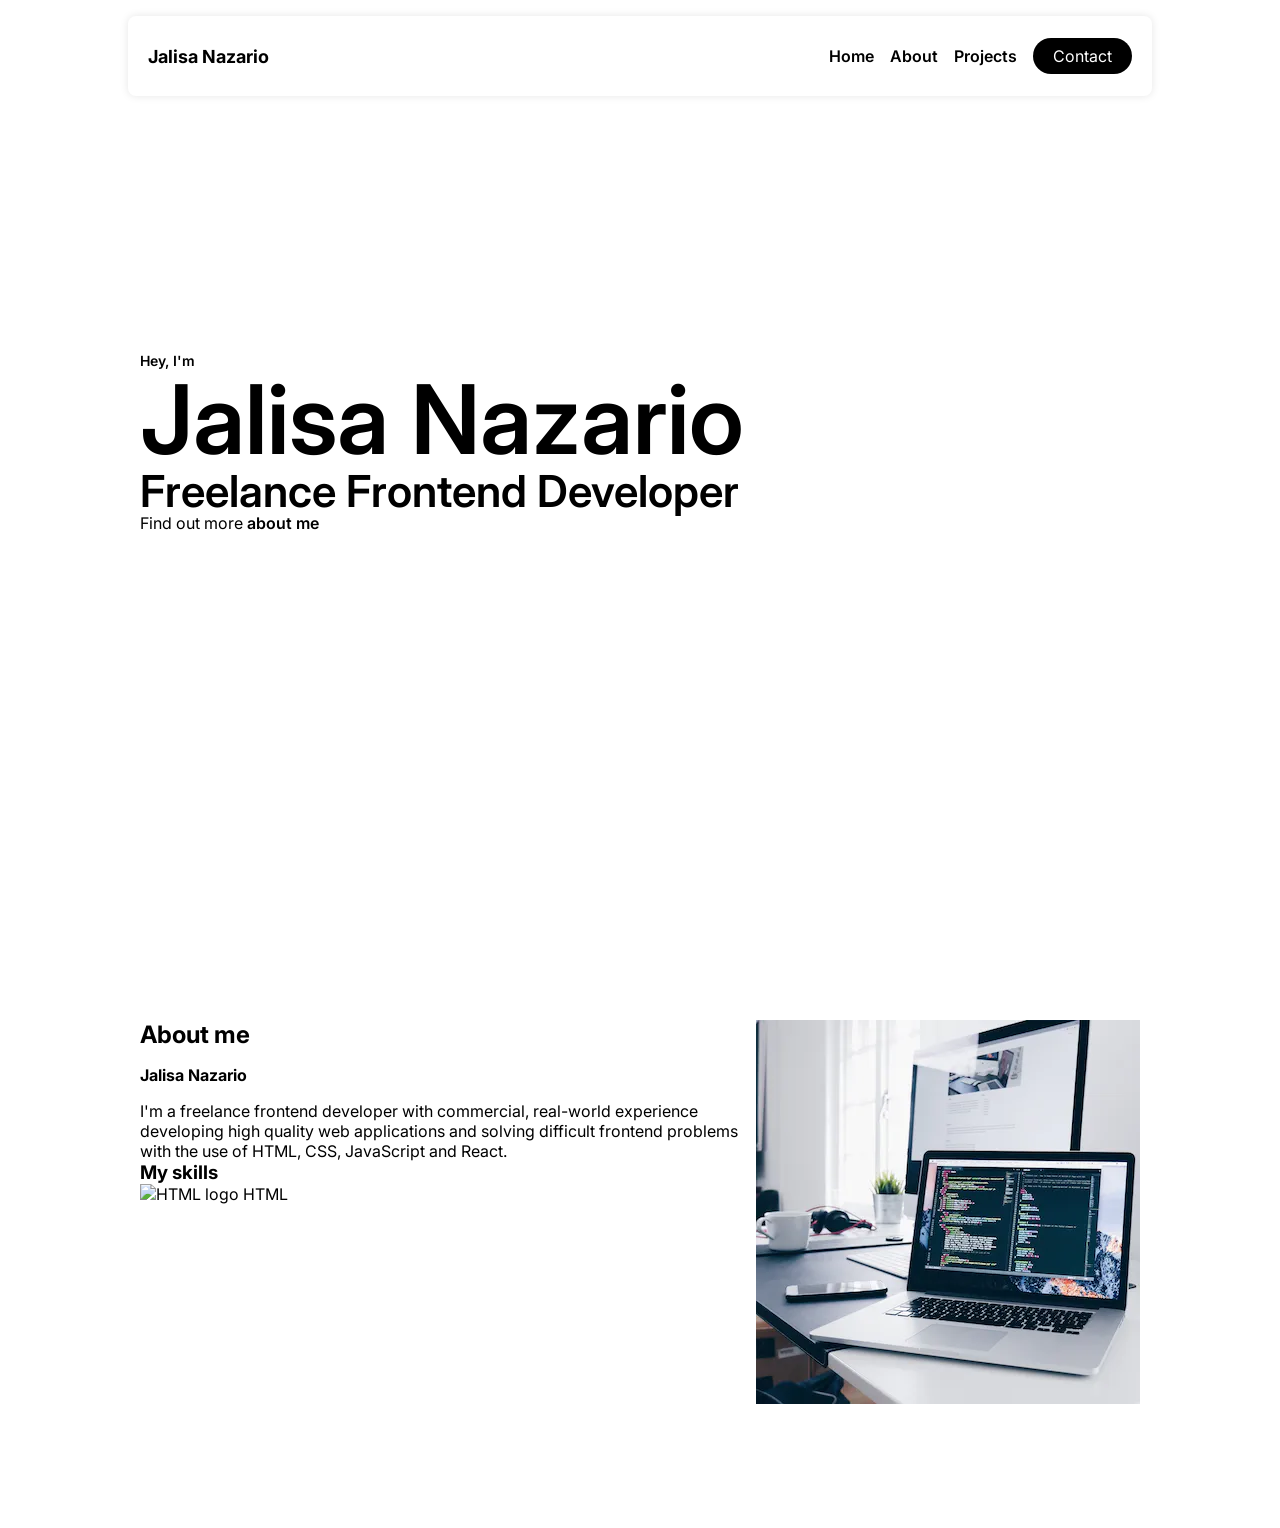
==== index.html @ 75cb05d1 "portfolioProject" ====
<!doctype html>
<html lang="en">
  <head>
    <meta charset="UTF-8" />
    <meta name="viewport" content="width=device-width, initial-scale=1.0" />
    <title>Document</title>
    <script src="app.js"></script>
    <link rel="stylesheet" href="style.css" />
    <script
      src="https://kit.fontawesome.com/13e8c55c7e.js"
      crossorigin="anonymous"
    ></script>
  </head>
  <body>
    <nav class="nav">
      <div class="nav__container">
        <span class="nav__logo">Jalisa Nazario</span>
        <div class="nav__links">
          <a href="#home" class="nav__link">Home</a>
          <a href="#about" class="nav__link">About</a>
          <a href="#projects" class="nav__link">Projects</a>
          <a href="#contact" class="nav__link">
            <button class="nav__link__btn">Contact</button>
          </a>
        </div>
      </div>
    </nav>
    <!-- VIDEO STOPPED AT 29:07 -->
    <header id="home">
      <div class="container">
        <div class="row header__row">
          <span class="header__span">Hey, I'm</span>
          <h1 class="header__title">Jalisa Nazario</h1>
          <h2 class="header__subtitle">Freelance Frontend Developer</h2>
          <span class="header__about"
            >Find out more <a href="#about" class="bold">about me</a></span
          >
          <div class="header__links">
            <a
              href="https://www.linkedin.com/in/jalisa-nazario-11ba43181/"
              class="header__link"
              target="_blank"
            >
              <i class="fa-brands fa-linkedin"></i>
            </a>
            <a
              href="https://github.com/Dev-Her"
              class="header__link"
              target="_blank"
            >
              <i class="fa-brands fa-github"></i>
            </a>
            <a
              href="https://www.instagram.com/"
              class="header__link"
              target="_blank"
            >
              <i class="fa-brands fa-instagram"></i>
            </a>
          </div>
          <a href="#about" class="header__scroll">
            <i class="fa-solid fa-angle-down"></i>
            <i class="fa-solid fa-angle-down"></i>
            <i class="fa-solid fa-angle-down"></i>
          </a>
        </div>
      </div>
    </header>

    <main>
      <section id="about">
        <div class="container">
          <div class="row about__row">
            <div class="about__content">
              <div class="about__text">
                <h3 class="about__text__title">About me</h3>
                <h4 class="about__text__subtitle">Jalisa Nazario</h4>
                <p class="about__text__para">
                  I'm a freelance frontend developer with commercial, real-world
                  experience developing high quality web applications and
                  solving difficult frontend problems with the use of HTML, CSS,
                  JavaScript and React.
                </p>
              </div>
              <div class="about__skills">
                <h3 class="about__title">My skills</h3>
                <div class="about__skill__wrapper">
                  <figure class="about__skill">
                    <img
                      src="https://cdn.iconscout.com/icon/free/png-256/html-5-1-1175208.png"
                      alt="HTML logo"
                      class="about__skill__image"
                    />
                    <span class="about__skill__name">HTML</span>
                  </figure>
                </div>
              </div>
            </div>
            <figure class="about__image__wrapper">
              <img src="assets/about-image.png" alt="" class="about__img" />
            </figure>
          </div>
        </div>
      </section>
    </main>
  </body>
</html>
---- style.css ----
@import url("https://fonts.googleapis.com/css2?family=Inter:ital,opsz,wght@0,14..32,100..900;1,14..32,100..900&display=swap");

* {
  margin: 0;
  padding: 0;
  box-sizing: border-box;
  font-family: Inter;
 
  /* Global */
}
:root {
    --primary: #000000;
    
}
a {
  text-decoration: none;
  color: var(--primary);
}

.bold {
  font-weight: 600;
}
.container {
  width: 100%;
  height: 100%;
  padding: 120px 0;
}

.row {
  width: 100%;
  height: 100%;
  max-width: 1024px;
  margin: 0 auto;
  padding: 0 12px;
}



/* Navbar */



.nav {
  position: fixed;
  top: 16px;
  height: 80px;
  z-index: 10;
  width: 100%;
}

.nav__container {
  display: flex;
  justify-content: space-between;
  align-items: center;
  width: 100%;
  height: 100%;
  max-width: 1024px;
  margin: 0 auto;
  color: var(--primary);
  padding: 0 20px;
  background-color: white;
  box-shadow: 0 0 8px rgba(0, 0, 0, 0.1);
  border-radius: 8px;
}

.nav__logo{
    font-size: 18px;
    font-weight: 700;
}

.nav__links{
    display: flex;
    gap: 16px;
    align-items: center;
}

.nav__link {
    color: var(--primary);
    font-weight: 600;
    font-size: 16px;
}


.nav__link__btn {
    background-color: var(--primary);
    color: white;
    border-radius: 9999px;
    padding: 8px 20px;
    font-size: 16px;
    border: none;
    cursor: pointer;
}


/* Home */




#home {
  height: 100vh;
  width: 100%;
  position: relative;
}

.header__row {
  display: flex;
  flex-direction: column;
  justify-content: center;
  color: var(--primary);
}

.header__span {
  font-size: 14px;
  font-weight: 600;
}

.header__title {
  font-size: 96px;
  font-weight: 600;
  line-height: 100px;
  color: var(--primary);
}

.header__subtitle {
  font-size: 44px;
  font-weight: 600;
  line-height: 44px;
}

.header__links {
  display: flex;
  gap: 16px;
  margin-top: 16px;
}

.header__scroll {
  display: flex;
  flex-direction: column;
  position: absolute;
  bottom: 32px;
  left: 50%;
  transform: translateX(50%);
  animation: headerScrollAnimate 1000ms infinite alternate-reverse;
}

@keyframes headerScrollAnimate {
  0% {
    bottom: 32px;
  }

  100% {
    bottom: 24px;
  }
}

/* About */

.about__row {
  display: flex;

}

.about__text {
  display: flex;
  flex-direction: column;
  gap: 16px;
}

.about__text__title {
  font-size: 24px;
  text-transform: u;
}
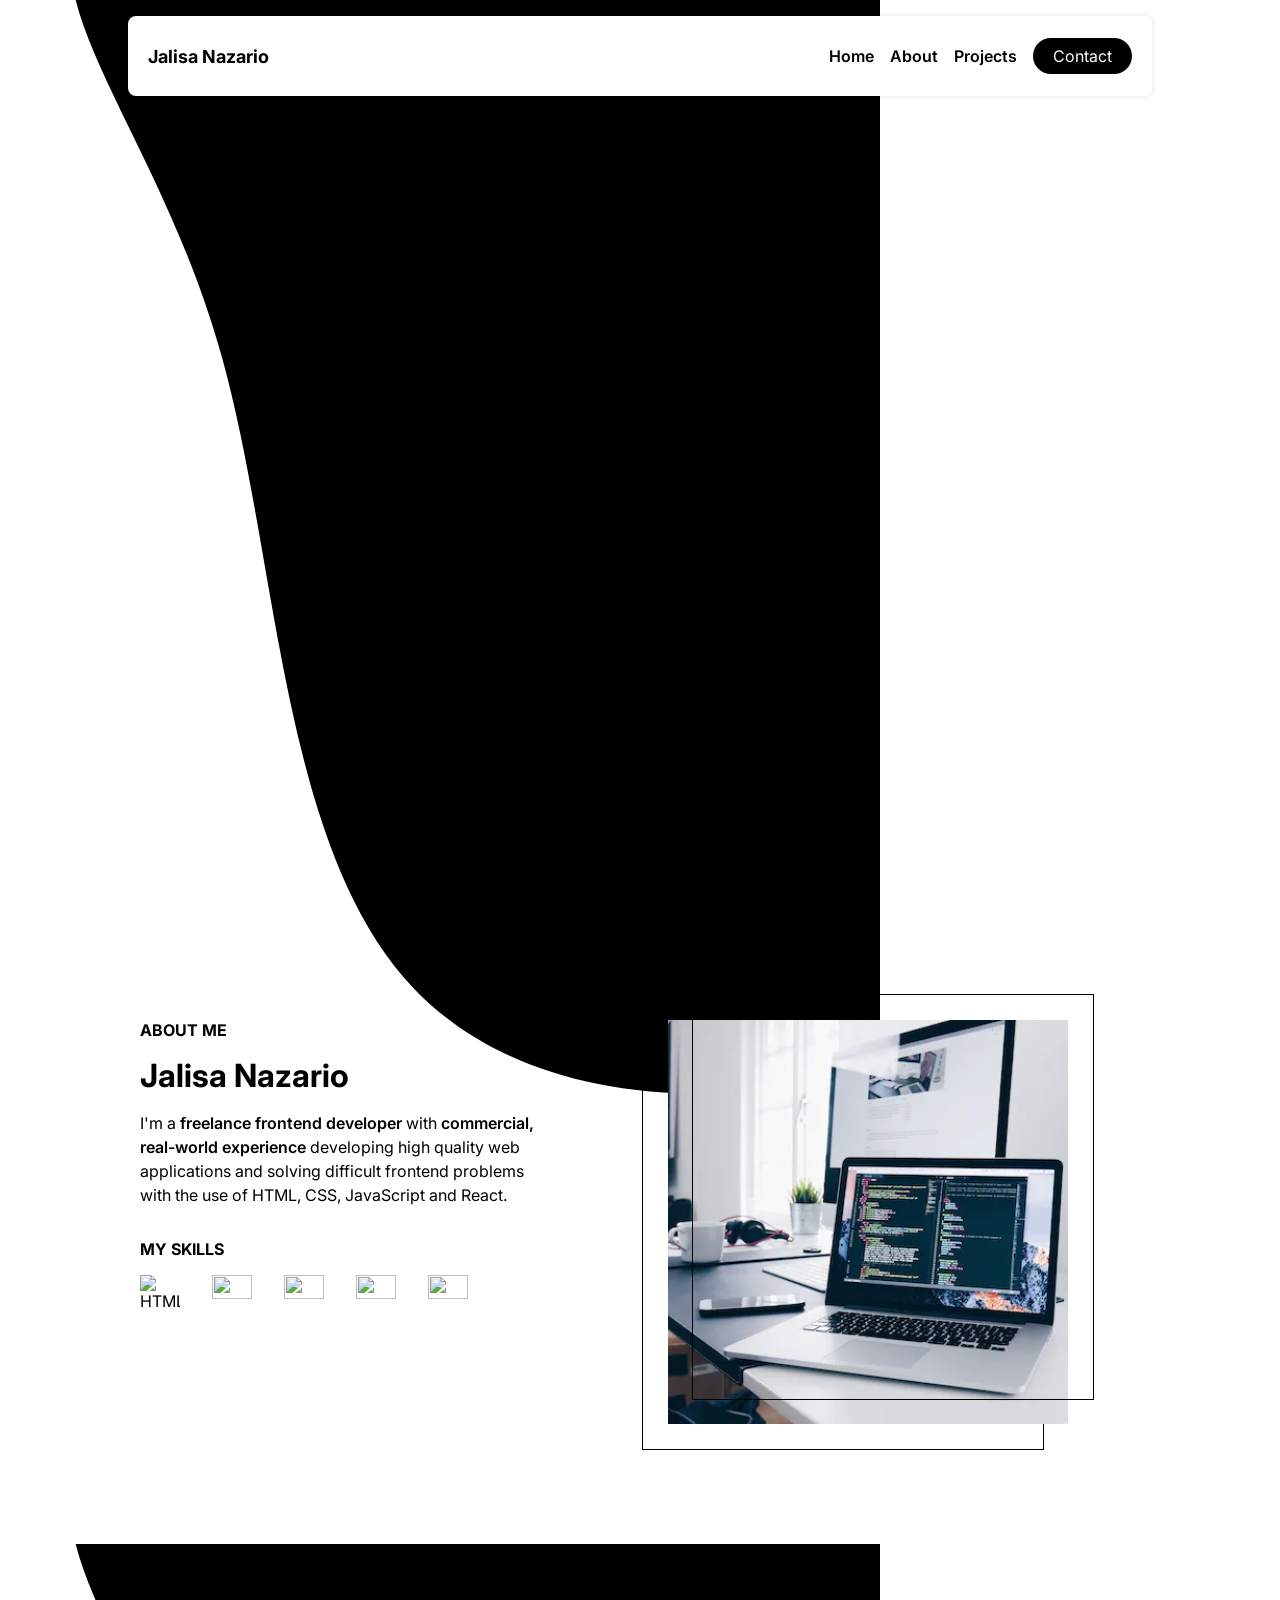
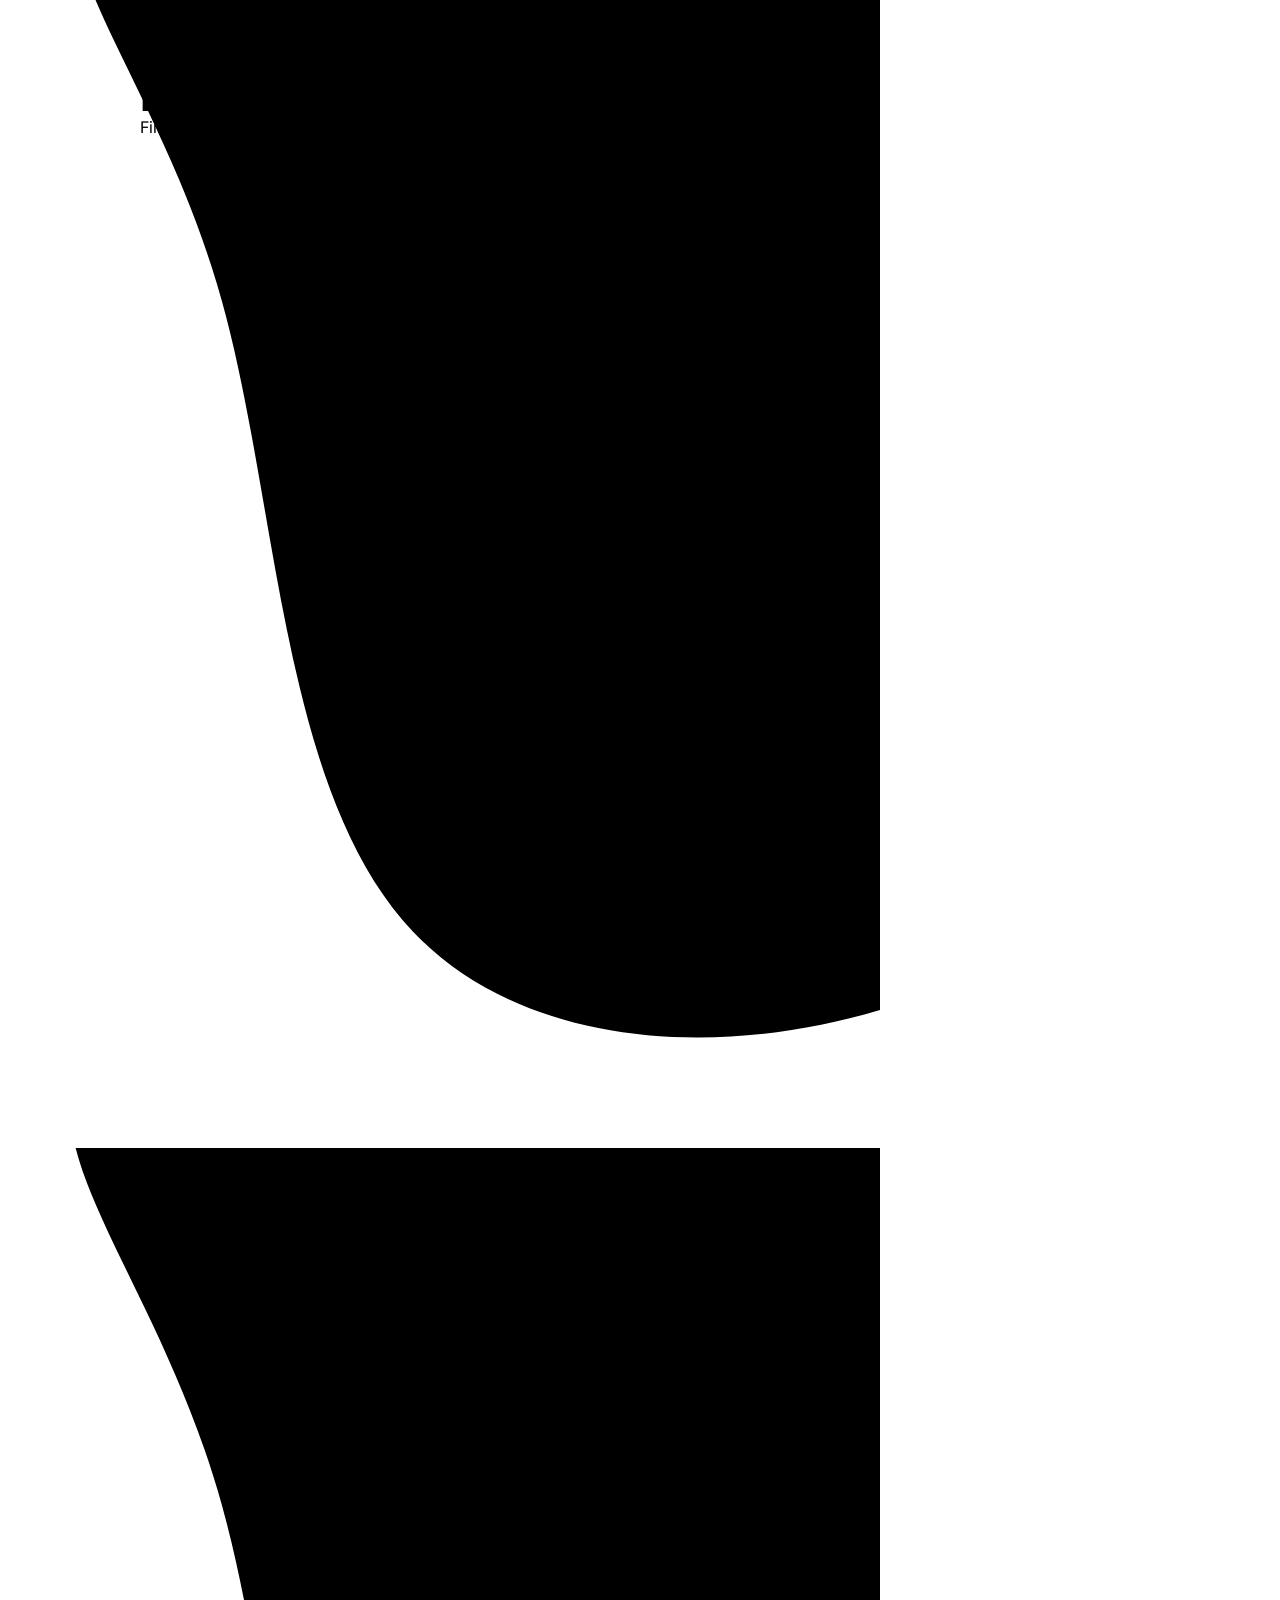
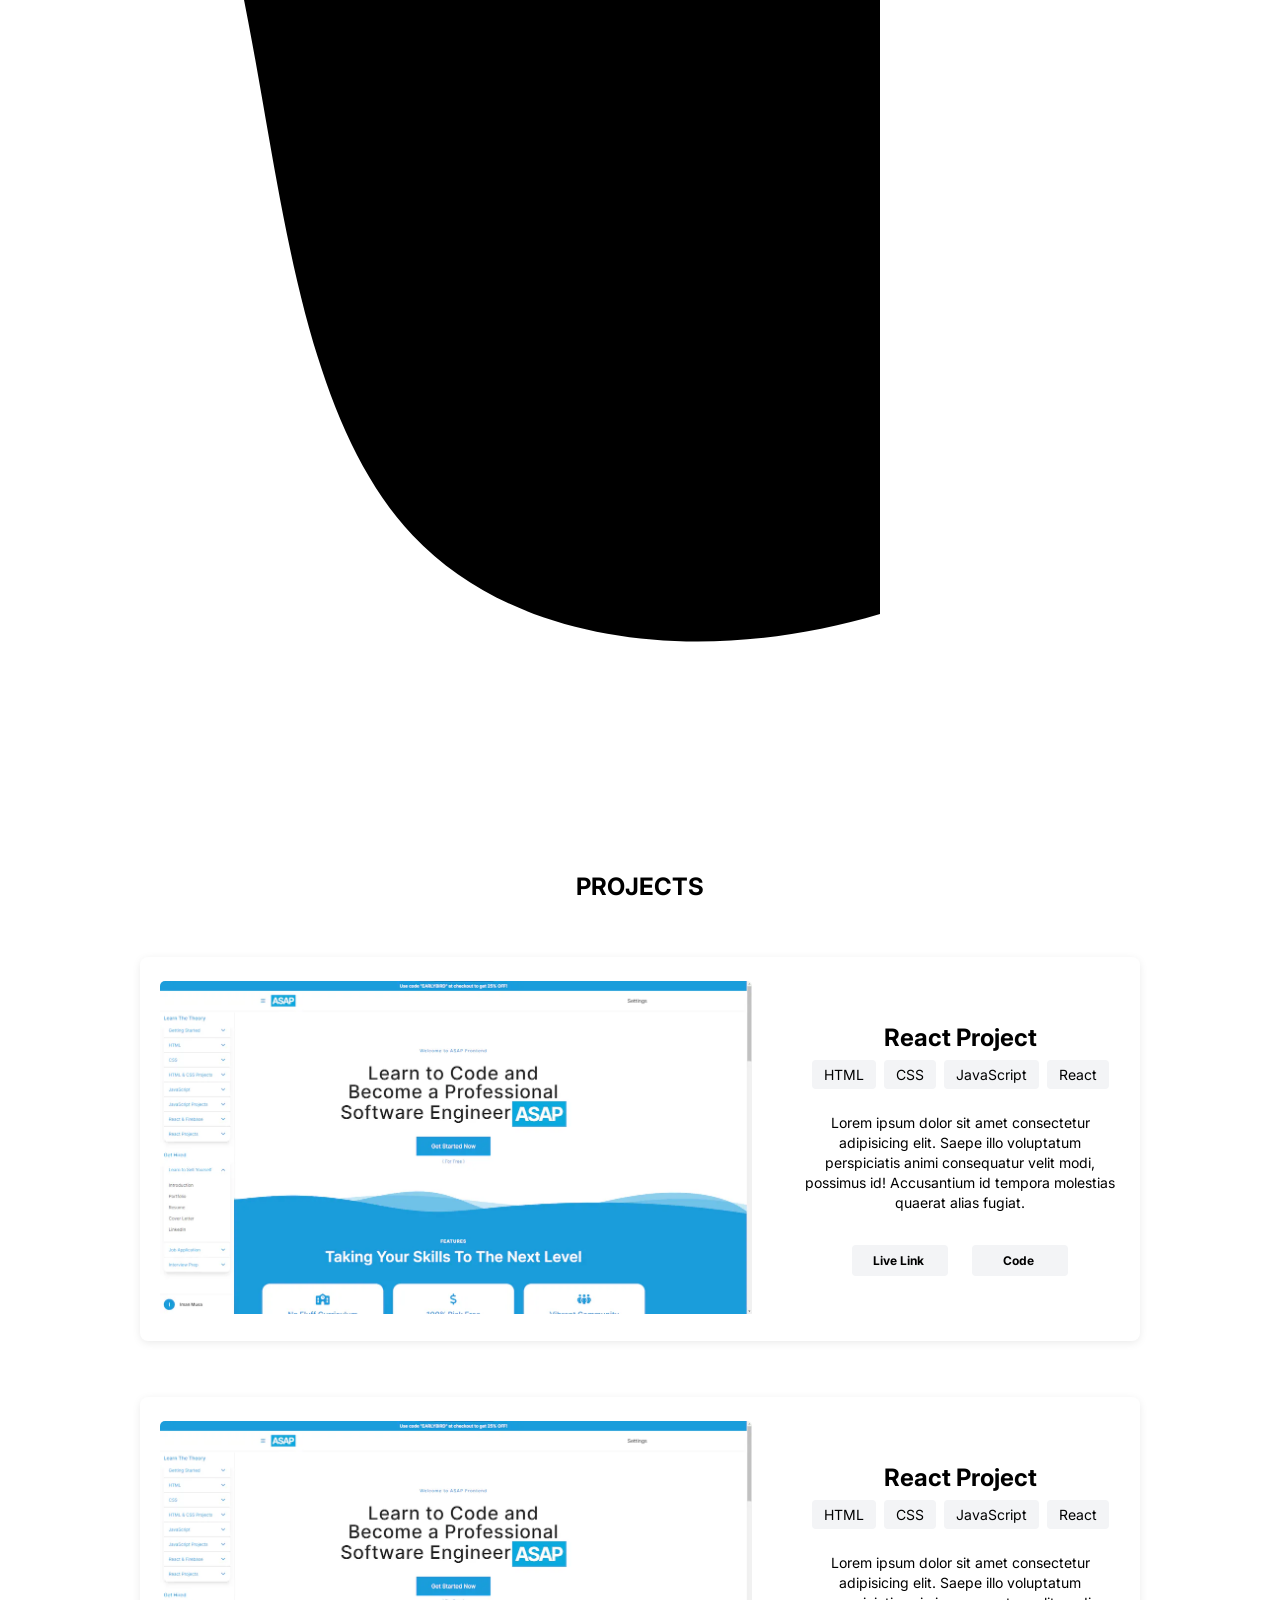
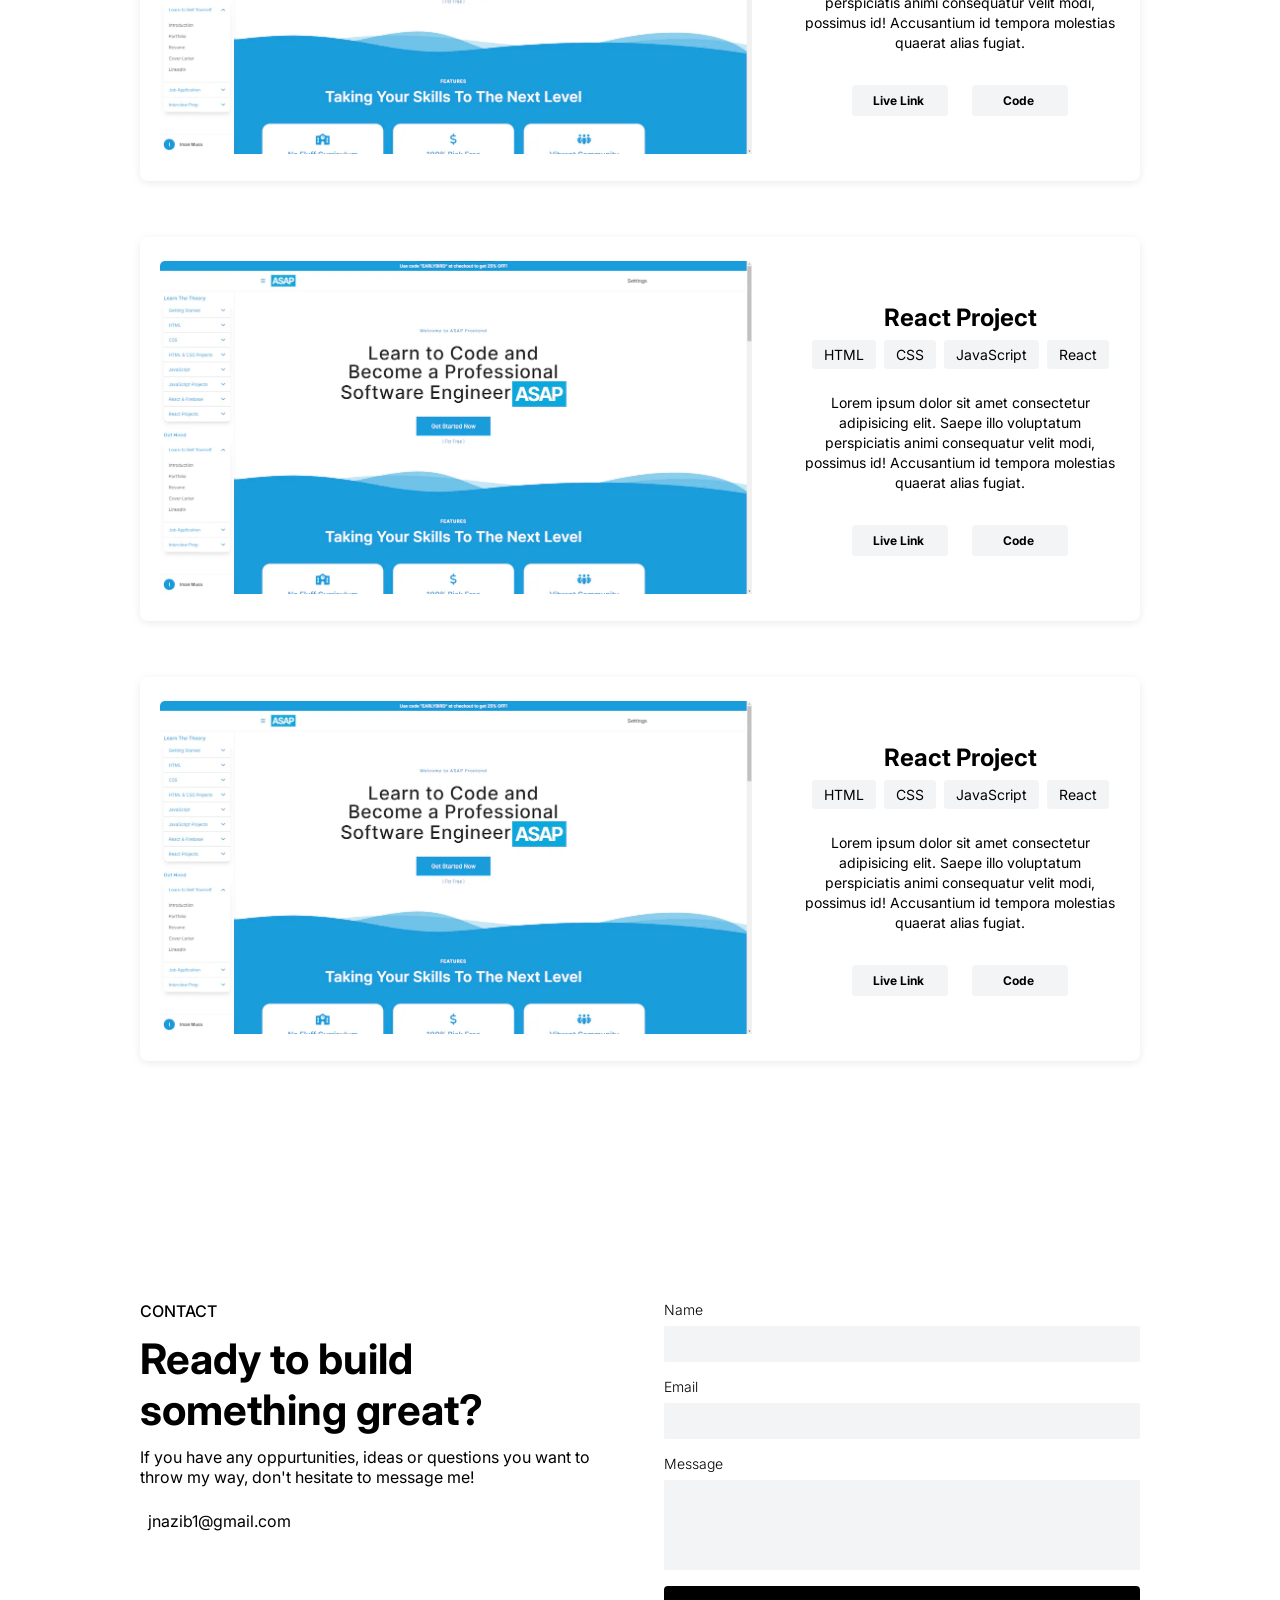
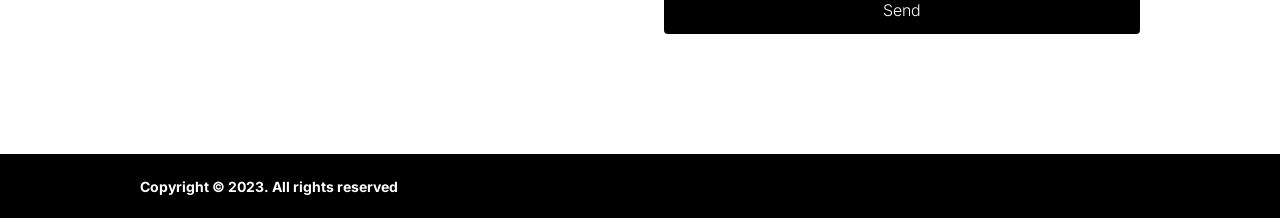
==== commit 717674d5: "portfolio" ====
--- a/index.html
+++ b/index.html
@@ -27,6 +27,22 @@
     </nav>
     <!-- VIDEO STOPPED AT 29:07 -->
     <header id="home">
+       <svg
+        id="visual"
+        viewBox="0 0 1200 1300"
+        width="880"
+        height="1200"
+        xmlns="http://www.w3.org/2000/svg"
+        version="1.1"
+        class="blob blob-header"
+      >
+        <g transform="translate(927.4519875387796 -111.9512848530959)">
+          <path
+            d="M648.8 -752.4C919.6 -545.9 1272.3 -416.2 1356.5 -200.5C1440.7 15.3 1256.4 317.2 1074.3 608.8C892.3 900.4 712.4 1181.7 443.3 1327C174.2 1472.2 -184.1 1481.3 -364.5 1290.3C-544.9 1099.4 -547.4 708.5 -624.9 430.5C-702.4 152.5 -854.9 -12.6 -829.6 -144.5C-804.2 -276.4 -601 -375.2 -433.1 -599.8C-265.2 -824.3 -132.6 -1174.7 28.2 -1208.3C189 -1241.9 378 -958.8 648.8 -752.4"
+            fill="#000000"
+          ></path>
+        </g>
+      </svg>
       <div class="container">
         <div class="row header__row">
           <span class="header__span">Hey, I'm</span>
@@ -73,11 +89,10 @@
           <div class="row about__row">
             <div class="about__content">
               <div class="about__text">
-                <h3 class="about__text__title">About me</h3>
+                <h3 class="about__title">About me</h3>
                 <h4 class="about__text__subtitle">Jalisa Nazario</h4>
-                <p class="about__text__para">
-                  I'm a freelance frontend developer with commercial, real-world
-                  experience developing high quality web applications and
+                <p class="about__para">
+                  I'm a <span class="bold">freelance frontend developer</span> with <span class="bold">commercial, real-world experience</span> developing high quality web applications and
                   solving difficult frontend problems with the use of HTML, CSS,
                   JavaScript and React.
                 </p>
@@ -93,15 +108,314 @@
                     />
                     <span class="about__skill__name">HTML</span>
                   </figure>
+                  <figure class="about__skill">
+                    <img
+                      src="https://cdn.iconscout.com/icon/free/png-256/css-131-722685.png"
+                      alt=""
+                      class="about__skill__image"
+                    />
+                    <span class="about__skill__name">CSS</span>
+                  </figure>
+                  <figure class="about__skill">
+                    <img
+                      src="https://cdn.iconscout.com/icon/free/png-256/javascript-1-225993.png"
+                      alt=""
+                      class="about__skill__image"
+                    />
+                    <span class="about__skill__name">JavaScript</span>
+                  </figure>
+                  <figure class="about__skill">
+                     <img
+                      src="https://cdn.iconscout.com/icon/free/png-256/react-3-1175109.png"
+                      alt=""
+                      class="about__skill__image"
+                    />
+                    <span class="about__skill__name">React</span>
+                  </figure>
+                  <figure class="about__skill">
+                   <img
+                      src="https://upload.wikimedia.org/wikipedia/commons/4/46/Touchicon-180.png"
+                      alt=""
+                      class="about__skill__image"
+                    />
+                    <span class="about__skill__name">mySQL</span>
+                  </figure>
                 </div>
               </div>
             </div>
             <figure class="about__image__wrapper">
-              <img src="assets/about-image.png" alt="" class="about__img" />
+              <img src="assets/about-image.png" alt="" class="about__image" />
             </figure>
           </div>
         </div>
       </section>
+      <section id="projects">
+         <svg
+        id="visual"
+        viewBox="0 0 1200 1300"
+        width="880"
+        height="1200"
+        xmlns="http://www.w3.org/2000/svg"
+        version="1.1"
+        class="blob blob-header"
+      >
+        <g transform="translate(927.4519875387796 -111.9512848530959)">
+          <path
+            d="M648.8 -752.4C919.6 -545.9 1272.3 -416.2 1356.5 -200.5C1440.7 15.3 1256.4 317.2 1074.3 608.8C892.3 900.4 712.4 1181.7 443.3 1327C174.2 1472.2 -184.1 1481.3 -364.5 1290.3C-544.9 1099.4 -547.4 708.5 -624.9 430.5C-702.4 152.5 -854.9 -12.6 -829.6 -144.5C-804.2 -276.4 -601 -375.2 -433.1 -599.8C-265.2 -824.3 -132.6 -1174.7 28.2 -1208.3C189 -1241.9 378 -958.8 648.8 -752.4"
+            fill="#000000"
+          ></path>
+        </g>
+      </svg> <svg
+        id="visual"
+        viewBox="0 0 1200 1300"
+        width="880"
+        height="1200"
+        xmlns="http://www.w3.org/2000/svg"
+        version="1.1"
+        class="blob blob-header"
+      >
+        <g transform="translate(927.4519875387796 -111.9512848530959)">
+          <path
+            d="M648.8 -752.4C919.6 -545.9 1272.3 -416.2 1356.5 -200.5C1440.7 15.3 1256.4 317.2 1074.3 608.8C892.3 900.4 712.4 1181.7 443.3 1327C174.2 1472.2 -184.1 1481.3 -364.5 1290.3C-544.9 1099.4 -547.4 708.5 -624.9 430.5C-702.4 152.5 -854.9 -12.6 -829.6 -144.5C-804.2 -276.4 -601 -375.2 -433.1 -599.8C-265.2 -824.3 -132.6 -1174.7 28.2 -1208.3C189 -1241.9 378 -958.8 648.8 -752.4"
+            fill="#000000"
+          ></path>
+        </g>
+      </svg>
+        <div class="container">
+          <div class="row project__row">
+            <h2 class="project__title">Projects</h2>
+            <div class="project">
+              <figure class="project__image__wrapper">
+                <img
+                 src="assets/project-image.png" 
+                 alt="" 
+                 class="project__image"
+                />
+                <div class="project__image__links">
+                  <a
+                    class="project__image__link"
+                    target="_blank"
+                    href="https://website.com"
+                  >
+                    <i class="fa-solid fa-up-right-from-square"></i>
+                  </a>
+                  <a
+                    class="project__image__link"
+                    target="_blank"
+                    href="https://github.com/yourrepo"
+                  >
+                    <i class="fa-brands fa-github"></i>
+                  </a>
+                </div>
+              </figure>
+              <div class="project__description">
+                <h3 class="projects__title">React Project</h3>
+                <div class="project__skills">
+                  <div class="project__skill">HTML</div>
+                  <div class="project__skill">CSS</div>
+                  <div class="project__skill">JavaScript</div>
+                  <div class="project__skill">React</div>
+                </div>
+                <p class="project__para">Lorem ipsum dolor sit amet consectetur adipisicing elit. Saepe illo voluptatum perspiciatis animi consequatur velit modi, possimus id! Accusantium id tempora molestias quaerat alias fugiat.</p>
+                <div class="project__links">
+                  <a href="" class="project__link">
+                    <span>Live Link</span>
+                    <i class="fa-solid fa-up-right-from-square"></i>
+                  </a>
+                  <a href="" class="project__link">
+                    <span>Code</span>
+                    <i class="fa-brands fa-github"></i>
+                  </a>
+                </div>
+              </div>
+            </div>
+            <div class="project">
+              <figure class="project__image__wrapper">
+                <img
+                 src="assets/project-image.png" 
+                 alt="" 
+                 class="project__image"
+                />
+                <div class="project__image__links">
+                  <a
+                    class="project__image__link"
+                    target="_blank"
+                    href="https://website.com"
+                  >
+                    <i class="fa-solid fa-up-right-from-square"></i>
+                  </a>
+                  <a
+                    class="project__image__link"
+                    target="_blank"
+                    href="https://github.com/yourrepo"
+                  >
+                    <i class="fa-brands fa-github"></i>
+                  </a>
+                </div>
+              </figure>
+              <div class="project__description">
+                <h3 class="projects__title">React Project</h3>
+                <div class="project__skills">
+                  <div class="project__skill">HTML</div>
+                  <div class="project__skill">CSS</div>
+                  <div class="project__skill">JavaScript</div>
+                  <div class="project__skill">React</div>
+                </div>
+                <p class="project__para">Lorem ipsum dolor sit amet consectetur adipisicing elit. Saepe illo voluptatum perspiciatis animi consequatur velit modi, possimus id! Accusantium id tempora molestias quaerat alias fugiat.</p>
+                <div class="project__links">
+                  <a href="" class="project__link">
+                    <span>Live Link</span>
+                    <i class="fa-solid fa-up-right-from-square"></i>
+                  </a>
+                  <a href="" class="project__link">
+                    <span>Code</span>
+                    <i class="fa-brands fa-github"></i>
+                  </a>
+                </div>
+              </div>
+            </div>
+            <div class="project">
+              <figure class="project__image__wrapper">
+                <img
+                 src="assets/project-image.png" 
+                 alt="" 
+                 class="project__image"
+                />
+                <div class="project__image__links">
+                  <a
+                    class="project__image__link"
+                    target="_blank"
+                    href="https://website.com"
+                  >
+                    <i class="fa-solid fa-up-right-from-square"></i>
+                  </a>
+                  <a
+                    class="project__image__link"
+                    target="_blank"
+                    href="https://github.com/yourrepo"
+                  >
+                    <i class="fa-brands fa-github"></i>
+                  </a>
+                </div>
+              </figure>
+              <div class="project__description">
+                <h3 class="projects__title">React Project</h3>
+                <div class="project__skills">
+                  <div class="project__skill">HTML</div>
+                  <div class="project__skill">CSS</div>
+                  <div class="project__skill">JavaScript</div>
+                  <div class="project__skill">React</div>
+                </div>
+                <p class="project__para">Lorem ipsum dolor sit amet consectetur adipisicing elit. Saepe illo voluptatum perspiciatis animi consequatur velit modi, possimus id! Accusantium id tempora molestias quaerat alias fugiat.</p>
+                <div class="project__links">
+                  <a href="" class="project__link">
+                    <span>Live Link</span>
+                    <i class="fa-solid fa-up-right-from-square"></i>
+                  </a>
+                  <a href="" class="project__link">
+                    <span>Code</span>
+                    <i class="fa-brands fa-github"></i>
+                  </a>
+                </div>
+              </div>
+            </div>
+            <div class="project">
+              <figure class="project__image__wrapper">
+                <img
+                 src="assets/project-image.png" 
+                 alt="" 
+                 class="project__image"
+                />
+                <div class="project__image__links">
+                  <a
+                    class="project__image__link"
+                    target="_blank"
+                    href="https://website.com"
+                  >
+                    <i class="fa-solid fa-up-right-from-square"></i>
+                  </a>
+                  <a
+                    class="project__image__link"
+                    target="_blank"
+                    href="https://github.com/yourrepo"
+                  >
+                    <i class="fa-brands fa-github"></i>
+                  </a>
+                </div>
+              </figure>
+              <div class="project__description">
+                <h3 class="projects__title">React Project</h3>
+                <div class="project__skills">
+                  <div class="project__skill">HTML</div>
+                  <div class="project__skill">CSS</div>
+                  <div class="project__skill">JavaScript</div>
+                  <div class="project__skill">React</div>
+                </div>
+                <p class="project__para">Lorem ipsum dolor sit amet consectetur adipisicing elit. Saepe illo voluptatum perspiciatis animi consequatur velit modi, possimus id! Accusantium id tempora molestias quaerat alias fugiat.</p>
+                <div class="project__links">
+                  <a href="" class="project__link">
+                    <span>Live Link</span>
+                    <i class="fa-solid fa-up-right-from-square"></i>
+                  </a>
+                  <a href="" class="project__link">
+                    <span>Code</span>
+                    <i class="fa-brands fa-github"></i>
+                  </a>
+                </div>
+              </div>
+            </div>
+          </div>
+        </div>
+      </section>
+      <section id="contact">
+        <div class="container">
+          <div class="row contact__row">
+            <div class="contact__description">
+              <h2 class="contact__title">Contact</h2>
+              <h3 class="contact__subtitle">Ready to build something great?</h3>
+              <p class="contact__para">If you have any oppurtunities, ideas or questions you want to throw my way, don't hesitate to message me!</p>
+              <a href="mailto:jnazib1@gmail.com" class="contact__link">
+                <i class="fa-solid fa-envelope"></i>
+                <span>jnazib1@gmail.com</span>
+              </a>
+            </div>
+            
+            <form action="" class="contact__form">
+              <div class="form__item">
+                <label for="" class="form__item__label">Name</label>
+                <input type="text" required class="form__item__input">
+              </div>
+              <div class="form__item">
+                <label for="" class="form__item__label">Email</label>
+                <input type="email" required class="form__item__input">
+              </div>
+              <div class="form__item">
+                <label for="" class="form__item__label">Message</label>
+                <textarea required class="form__item__textarea"></textarea>
+              </div>
+              <button class="contact__form__submit">Send</button>
+            </form>
+          </div>
+        </div>
+      </section>
     </main>
+    <footer>
+  
+        <div class="row footer__row">
+          <span class="footer__span">Copyright &copy; 2023. All rights reserved</span>
+          <div class="footer__links">
+            <a href="" class="footer__link">
+              <i class="fa-brands fa-linkedin"></i>
+            </a>
+            <a href="" class="footer__link">
+              <i class="fa-brands fa-github"></i>
+            </a>
+            <a href="" class="footer__link">
+              <i class="fa-solid fa-file-pdf"></i>
+            </a>
+          </div>
+        </div>
+      
+    </footer>
   </body>
 </html>
--- a/style.css
+++ b/style.css
@@ -5,12 +5,15 @@
   padding: 0;
   box-sizing: border-box;
   font-family: Inter;
- 
-  /* Global */
+}
+
+/* Global */
+
+html {
+  scroll-behavior: smooth;
 }
 :root {
-    --primary: #000000;
-    
+  --primary: #000000;
 }
 a {
   text-decoration: none;
@@ -34,11 +37,11 @@
   padding: 0 12px;
 }
 
-
+button {
+  cursor: pointer;
+}
 
 /* Navbar */
-
-
 
 .nav {
   position: fixed;
@@ -63,39 +66,34 @@
   border-radius: 8px;
 }
 
-.nav__logo{
-    font-size: 18px;
-    font-weight: 700;
-}
-
-.nav__links{
-    display: flex;
-    gap: 16px;
-    align-items: center;
+.nav__logo {
+  font-size: 18px;
+  font-weight: 700;
+}
+
+.nav__links {
+  display: flex;
+  gap: 16px;
+  align-items: center;
 }
 
 .nav__link {
-    color: var(--primary);
-    font-weight: 600;
-    font-size: 16px;
-}
-
+  color: var(--primary);
+  font-weight: 600;
+  font-size: 16px;
+}
 
 .nav__link__btn {
-    background-color: var(--primary);
-    color: white;
-    border-radius: 9999px;
-    padding: 8px 20px;
-    font-size: 16px;
-    border: none;
-    cursor: pointer;
-}
-
+  background-color: var(--primary);
+  color: white;
+  border-radius: 9999px;
+  padding: 8px 20px;
+  font-size: 16px;
+  border: none;
+  cursor: pointer;
+}
 
 /* Home */
-
-
-
 
 #home {
   height: 100vh;
@@ -140,7 +138,7 @@
   position: absolute;
   bottom: 32px;
   left: 50%;
-  transform: translateX(50%);
+  transform: translateX(-50%);
   animation: headerScrollAnimate 1000ms infinite alternate-reverse;
 }
 
@@ -158,7 +156,13 @@
 
 .about__row {
   display: flex;
-
+  gap: 128px;
+}
+
+.about__content {
+  display: flex;
+  flex-direction: column;
+  gap: 32px;
 }
 
 .about__text {
@@ -167,7 +171,326 @@
   gap: 16px;
 }
 
-.about__text__title {
+.about__title {
+  font-size: 16px;
+  text-transform: uppercase;
+}
+
+.about__text__subtitle {
+  font-size: 32px;
+}
+
+.about__para {
+  line-height: 24px;
+  max-width: 400px;
+}
+
+.about__skills {
+  display: flex;
+  flex-direction: column;
+  gap: 16px;
+}
+
+.about__skill__wrapper {
+  display: flex;
+  flex-wrap: wrap;
+  gap: 32px;
+}
+
+.about__skill {
+  width: 40px;
+  height: 40px;
+  display: flex;
+  flex-direction: column;
+  align-items: center;
+  gap: 8px;
+}
+
+.about__skill__image {
+  width: 100%;
+  height: 100%;
+  transition: 200ms ease;
+}
+
+.about__skill__name {
+  font-size: 12px;
+  opacity: 0;
+  transition: 300ms ease;
+}
+.about__skill:hover .about__skill__name {
+  opacity: 1;
+}
+
+.about__skill:hover .about__skill__image {
+  scale: 0.9;
+}
+
+.about__image__wrapper {
+  width: 400px;
+  max-width: 100%;
+  height: auto;
+  position: relative;
+}
+
+.about__image__wrapper::before {
+  content: "";
+  position: absolute;
+  width: 100%;
+  height: 100%;
+  border: 1px solid var(--primary);
+  top: 24px;
+  right: 24px;
+  z-index: 1;
+}
+.about__image__wrapper::after {
+  content: "";
+  position: absolute;
+  width: 100%;
+  height: 100%;
+  border: 1px solid var(--primary);
+  bottom: 24px;
+  left: 24px;
+  z-index: 3;
+}
+
+.about__image {
+  width: 100%;
+  height: 100%;
+  position: relative;
+  z-index: 2;
+}
+
+/* Projects */
+
+.project__row {
+  display: flex;
+  flex-direction: column;
+  gap: 56px;
+}
+.project__title {
+  text-align: center;
+  font-weight: 700;
+  text-transform: uppercase;
+}
+
+.project {
+  display: flex;
+  justify-content: space-evenly;
+  align-items: center;
+  box-shadow: rgba(0, 0, 0, 0.1) 0px 2px 10px -1px;
+  border-radius: 8px;
+  padding: 12px 20px;
+  gap: 48px;
+  height: 384px;
+  background-color: white;
+}
+
+.project__image__wrapper {
+  max-width: 100%;
+  overflow: hidden;
+  position: relative;
+  border-radius: 5px;
+}
+
+.project__image__wrapper:hover .project__image__links {
+  opacity: 100;
+}
+
+.project__image__wrapper:hover .project__image {
+  filter: opacity(70%) blur(2px) brightness(60%);
+  background-color: rgb(32, 158, 36);
+  scale: 1.05;
+}
+.project__image__links {
+  position: absolute;
+  top: 50%;
+  left: 50%;
+  transform: translate(-50%, -50%);
+  display: flex;
+  gap: 16px;
+  opacity: 0;
+  transition: 200ms ease;
+}
+
+.project__image__link {
+  color: #f3f4f6;
+}
+
+.project__image {
+  width: 100%;
+  transition: 400ms ease;
+}
+
+.project__description {
+  max-width: 320px;
+  display: flex;
+  flex-direction: column;
+
+  justify-content: center;
+  align-items: center;
+  text-align: center;
+}
+
+.projects__title {
   font-size: 24px;
-  text-transform: u;
+}
+
+.project__skills {
+  display: flex;
+  justify-content: center;
+  flex-wrap: wrap;
+  gap: 8px;
+  margin-top: 8px;
+}
+
+.project__skill {
+  background-color: #f3f4f6;
+  padding: 6px 12px;
+  border-radius: 4px;
+  font-size: 14px;
+}
+
+.project__para {
+  margin-top: 24px;
+  line-height: 20px;
+  font-size: 14px;
+}
+
+.project__links {
+  display: flex;
+  gap: 24px;
+  margin-top: 32px;
+}
+
+.project__link {
+  background-color: #f3f4f6;
+  font-size: 12px;
+  font-weight: 700;
+  width: 96px;
+  padding: 8px;
+  border-radius: 4px;
+  display: flex;
+  justify-content: center;
+  align-items: center;
+  gap: 4px;
+}
+
+/* Contact */
+
+.contact__row {
+  display: flex;
+  gap: 48px;
+}
+
+.contact__description {
+  display: flex;
+  flex-direction: column;
+  gap: 12px;
+  width: 50%;
+}
+
+.contact__title {
+  font-size: 16px;
+  font-weight: 500;
+  text-transform: uppercase;
+}
+
+.contact__subtitle {
+  font-size: 42px;
+}
+
+.contact__link {
+  display: flex;
+  align-items: center;
+  gap: 8px;
+  margin-top: 12px;
+  width: fit-content;
+}
+
+.contact__form {
+  display: flex;
+  flex-direction: column;
+  gap: 16px;
+  width: 50%;
+}
+
+.form__item {
+  display: flex;
+  flex-direction: column;
+  gap: 8px;
+}
+
+.form__item__label {
+  font-size: 14px;
+  font-weight: 300;
+}
+
+.form__item__input {
+  background-color: #f3f4f6;
+  height: 36px;
+  border: none;
+  padding: 0 8px;
+  outline: none;
+  border-radius: 2px;
+}
+
+.form__item__textarea {
+  background-color: #f3f4f6;
+  border: none;
+  height: 90px;
+  resize: none;
+  border: none;
+  outline: none;
+  padding: 8px;
+}
+.contact__form__submit {
+  background-color: var(--primary);
+  border: none;
+  width: 100%;
+  height: 48px;
+  color: white;
+  border: 1px solid transparent;
+  font-size: 16px;
+  font-weight: 300;
+  transition: 200ms ease;
+  border-radius: 4px;
+}
+
+.contact__form__submit:hover {
+  border-color: var(--primary);
+  background-color: transparent;
+  color: var(--primary);
+}
+
+/* Footer */
+
+footer {
+  background-color: var(--primary);
+  color: white;
+  height: 64px;
+}
+.footer__row {
+  display: flex;
+  justify-content: space-between;
+  align-items: center;
+  height: 100%;
+}
+
+.footer__span {
+  font-size: 14px;
+  font-weight: 700;
+}
+
+.footer__links {
+  display: flex;
+  gap: 16px;
+}
+
+
+.footer__link {
+  color: white;
+}
+
+.footer__link:hover {
+  scale: 1.25;
 }
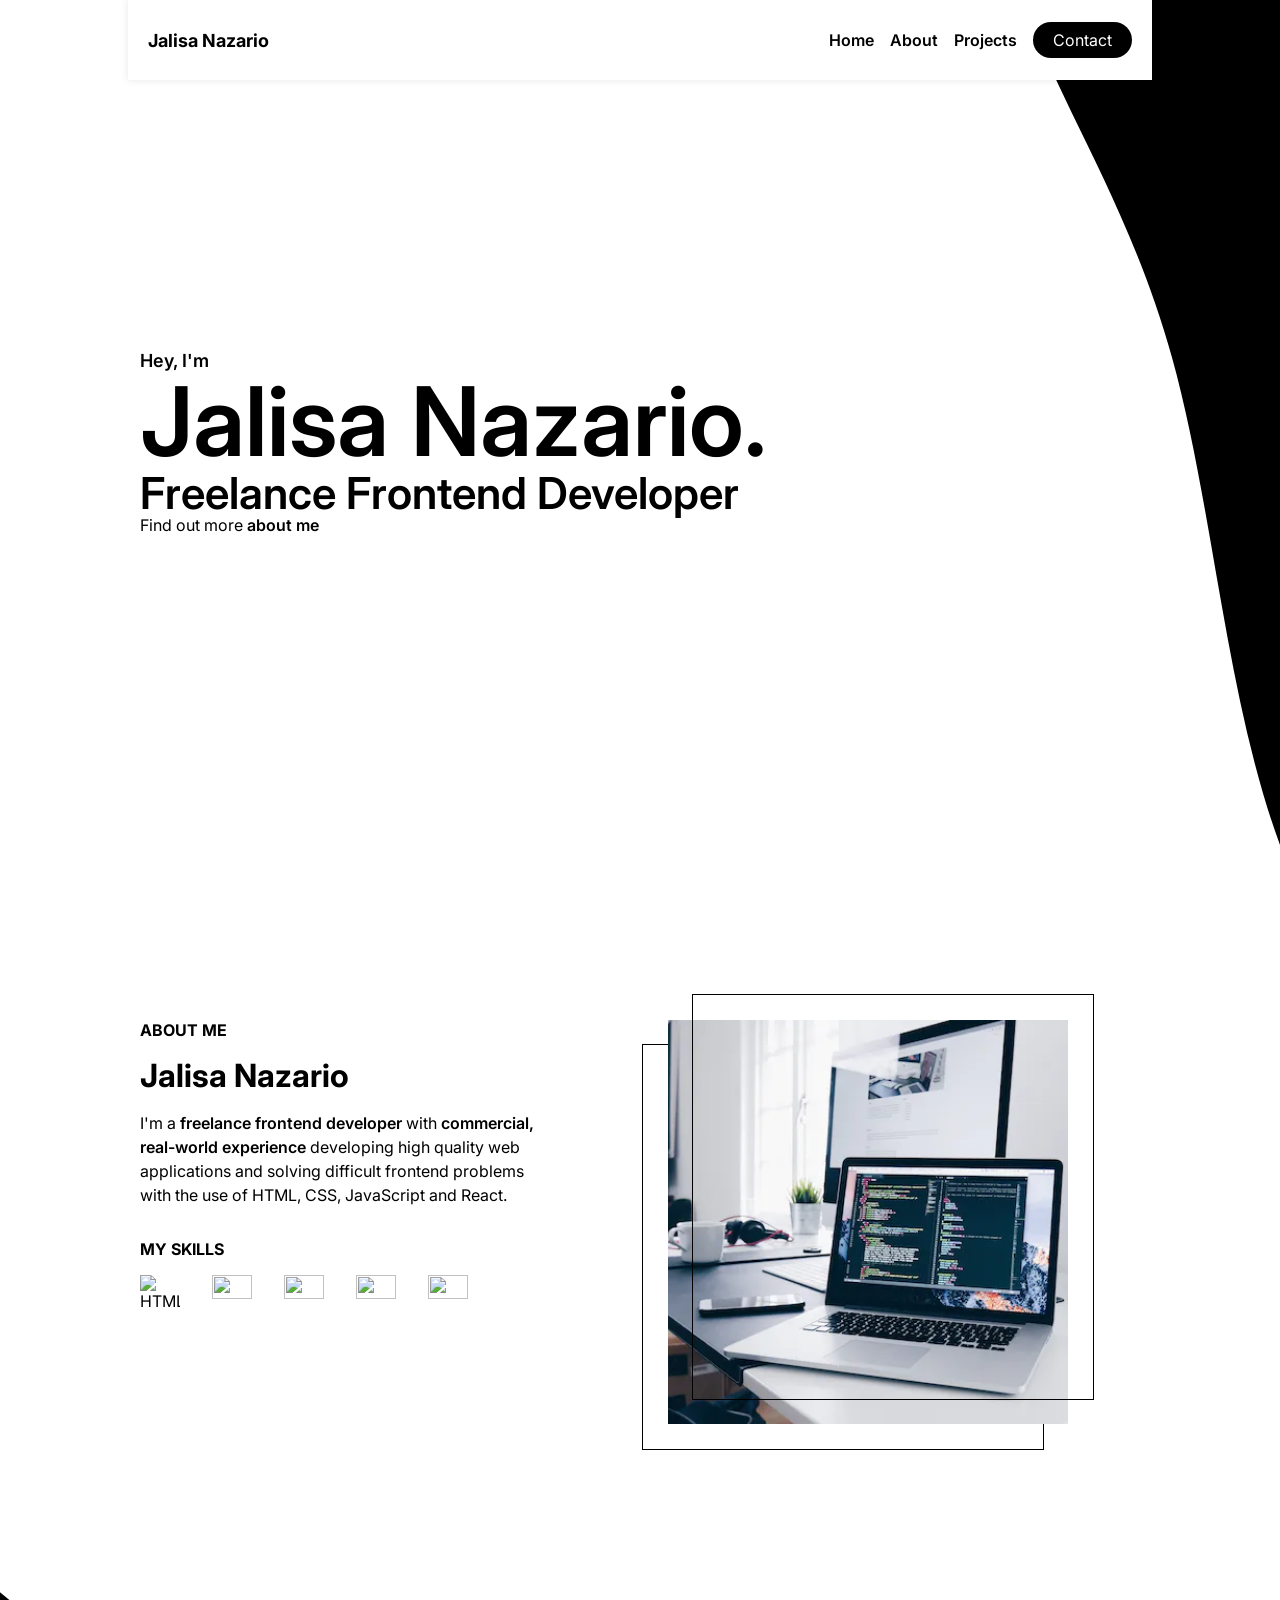
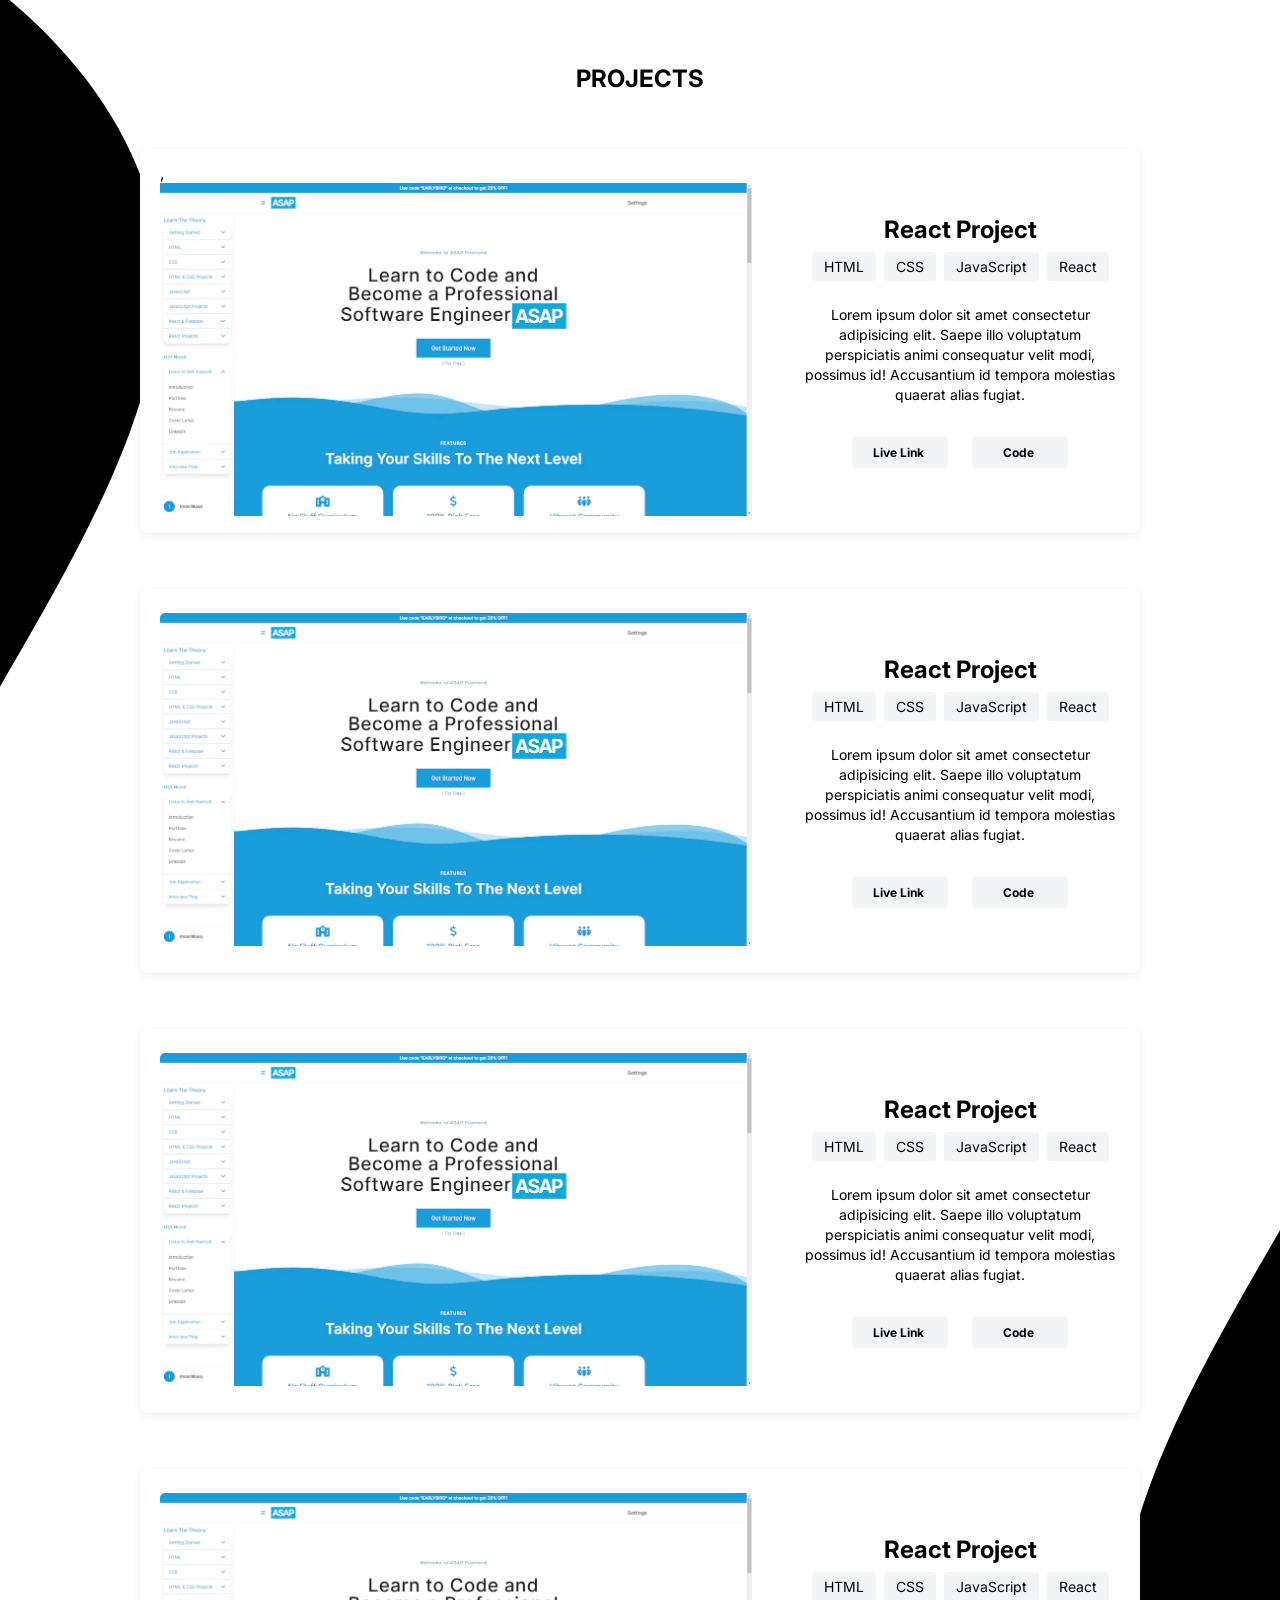
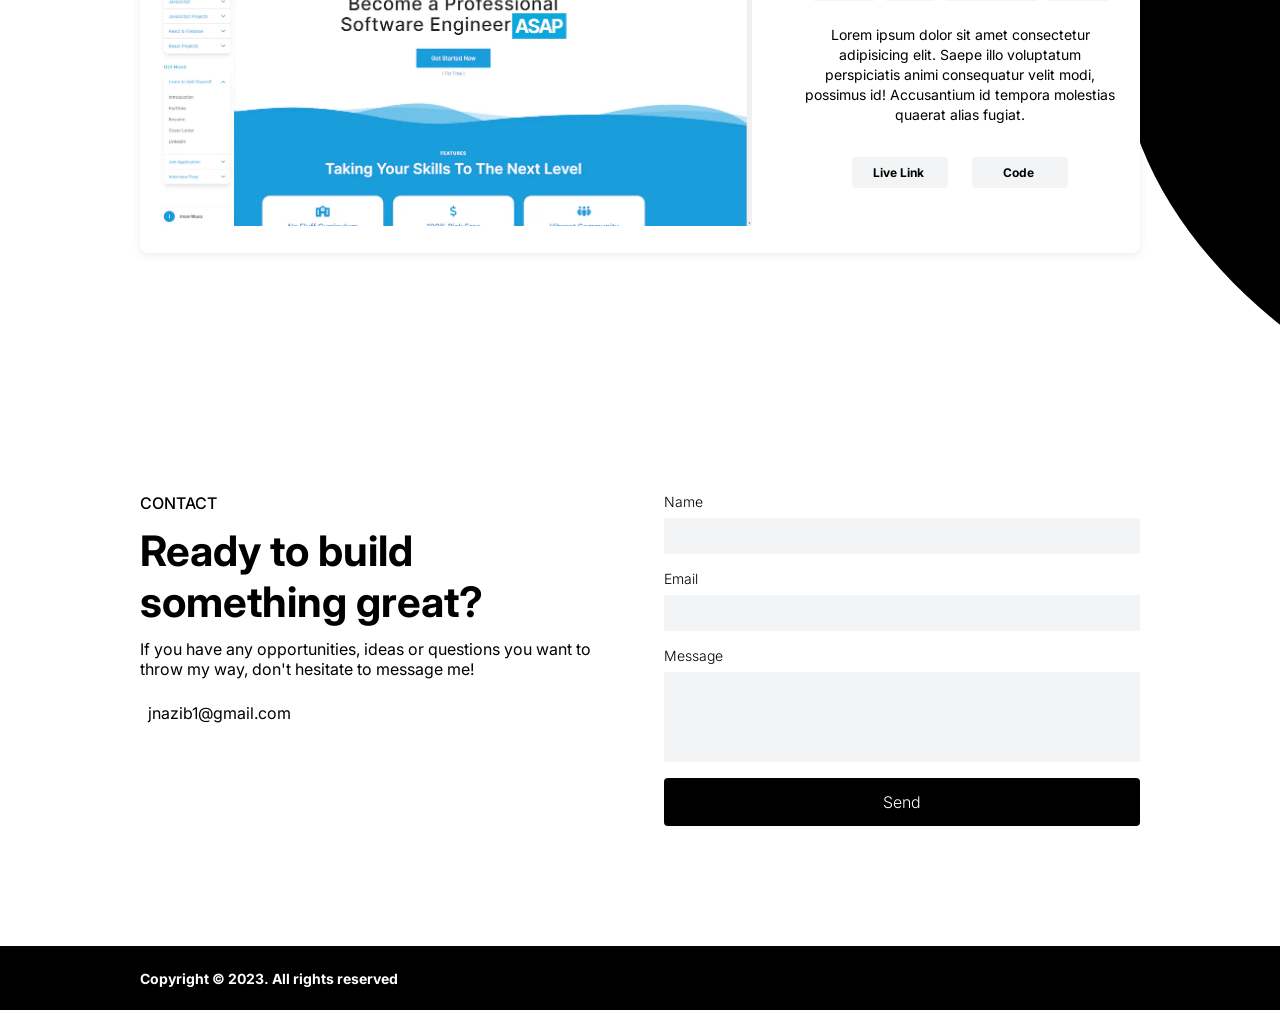
==== commit 55e921f2: "Portfolio finished" ====
--- a/index.html
+++ b/index.html
@@ -4,14 +4,32 @@
     <meta charset="UTF-8" />
     <meta name="viewport" content="width=device-width, initial-scale=1.0" />
     <title>Document</title>
-    <script src="app.js"></script>
+    <script src="index.js"></script>
     <link rel="stylesheet" href="style.css" />
     <script
       src="https://kit.fontawesome.com/13e8c55c7e.js"
       crossorigin="anonymous"
     ></script>
+    <script type="text/javascript"
+        src="https://cdn.jsdelivr.net/npm/@emailjs/browser@4/dist/email.min.js">
+</script>
+<script type="text/javascript">
+   (function(){
+      emailjs.init({
+        publicKey: "At-X1BsIB31_zpMRC",
+      });
+   })();
+</script>
   </head>
   <body>
+
+    <div class="success">
+      <i class="fa-regular fa-circle-check success__icon"></i>
+      <div class="toast__text">
+        <span class="success__span">Message sent!</span>
+        <p class="success__para">Your message has been received. I'll get back to you soon!</p>
+      </div>
+    </div>
     <nav class="nav">
       <div class="nav__container">
         <span class="nav__logo">Jalisa Nazario</span>
@@ -23,9 +41,30 @@
             <button class="nav__link__btn">Contact</button>
           </a>
         </div>
+
+        <button class="nav__menu" onclick="openMenu()">
+          <i class="fa-solid fa-bars"></i>
+        </button>
       </div>
     </nav>
-    <!-- VIDEO STOPPED AT 29:07 -->
+
+    <div class="menu__wrapper">
+      <nav class="menu">
+        <button class="menu__close" onclick="closeMenu()">
+          <i class="fa-solid fa-x"></i>
+        </button>
+        <div class="menu__links">
+          <a href="#home" class="menu__link" onclick="closeMenu()">Home</a>
+          <a href="#about" class="menu__link"onclick="closeMenu()">About Me</a>
+          <a href="#projects" class="menu__link"onclick="closeMenu()">Projects</a>
+        <a href="#contact" class="menu__link"onclick="closeMenu()">
+            <button class="menu__link__button">Contact</button>
+          </a>
+        </div>
+      </nav>
+    </div>
+
+   
     <header id="home">
        <svg
         id="visual"
@@ -46,7 +85,7 @@
       <div class="container">
         <div class="row header__row">
           <span class="header__span">Hey, I'm</span>
-          <h1 class="header__title">Jalisa Nazario</h1>
+          <h1 class="header__title">Jalisa Nazario.</h1>
           <h2 class="header__subtitle">Freelance Frontend Developer</h2>
           <span class="header__about"
             >Find out more <a href="#about" class="bold">about me</a></span
@@ -157,7 +196,7 @@
         height="1200"
         xmlns="http://www.w3.org/2000/svg"
         version="1.1"
-        class="blob blob-header"
+        class="blob blob-projects"
       >
         <g transform="translate(927.4519875387796 -111.9512848530959)">
           <path
@@ -172,7 +211,7 @@
         height="1200"
         xmlns="http://www.w3.org/2000/svg"
         version="1.1"
-        class="blob blob-header"
+        class="blob blob-projects2"
       >
         <g transform="translate(927.4519875387796 -111.9512848530959)">
           <path
@@ -185,7 +224,7 @@
           <div class="row project__row">
             <h2 class="project__title">Projects</h2>
             <div class="project">
-              <figure class="project__image__wrapper">
+              <figure class="project__image__wrapper">,
                 <img
                  src="assets/project-image.png" 
                  alt="" 
@@ -373,27 +412,32 @@
             <div class="contact__description">
               <h2 class="contact__title">Contact</h2>
               <h3 class="contact__subtitle">Ready to build something great?</h3>
-              <p class="contact__para">If you have any oppurtunities, ideas or questions you want to throw my way, don't hesitate to message me!</p>
+              <p class="contact__para">If you have any opportunities, ideas or questions you want to throw my way, don't hesitate to message me!</p>
               <a href="mailto:jnazib1@gmail.com" class="contact__link">
                 <i class="fa-solid fa-envelope"></i>
                 <span>jnazib1@gmail.com</span>
               </a>
             </div>
             
-            <form action="" class="contact__form">
+            <form action="" class="contact__form" onsubmit="sendEmail(event)">
               <div class="form__item">
                 <label for="" class="form__item__label">Name</label>
-                <input type="text" required class="form__item__input">
+                <input type="text" name="name" required class="form__item__input">
               </div>
               <div class="form__item">
                 <label for="" class="form__item__label">Email</label>
-                <input type="email" required class="form__item__input">
+                <input type="email"  name="email" required class="form__item__input">
               </div>
               <div class="form__item">
                 <label for="" class="form__item__label">Message</label>
-                <textarea required class="form__item__textarea"></textarea>
-              </div>
-              <button class="contact__form__submit">Send</button>
+                <textarea required name="message" class="form__item__textarea"></textarea>
+              </div>
+              <button class="contact__form__submit">
+                Send
+              <div class="contact__form__loading hidden">
+                <i class="fa-solid fa-spinner contact__form__loading__icon"></i>
+              </div> 
+              </button>
             </form>
           </div>
         </div>
--- a/style.css
+++ b/style.css
@@ -12,6 +12,10 @@
 html {
   scroll-behavior: smooth;
 }
+html,
+body {
+  overflow-x: hidden;
+}
 :root {
   --primary: #000000;
 }
@@ -22,6 +26,33 @@
 
 .bold {
   font-weight: 600;
+}
+
+.blob {
+  position: absolute;
+  z-index: -10;
+}
+
+#home,
+#projects {
+  position: relative;
+}
+.hidden {
+  display: none !important;
+}
+.blob-header {
+  right: -550px;
+}
+
+.blob-projects {
+  left: -550px;
+  rotate: 220deg;
+}
+
+.blob-projects2 {
+  bottom: 0;
+  right: -550px;
+  rotate: 40deg;
 }
 .container {
   width: 100%;
@@ -93,6 +124,104 @@
   cursor: pointer;
 }
 
+/* side bar menu */
+
+.nav__menu {
+  background-color: transparent;
+  border: none;
+  font-size: 24px;
+  display: none;
+}
+
+
+.open .menu__wrapper {
+  visibility: visible;
+  opacity: 1;
+}
+.menu__wrapper {
+  width: 100%;
+  height: 100vh;
+  position: fixed;
+  background-color: rgba(0, 0, 0, 0.4);
+  z-index: 30;
+  backdrop-filter: blur(2px);
+  justify-content: end;
+  display: flex;
+  visibility: hidden;
+  opacity: 0;
+  transition: 300ms ease;
+}
+
+.menu {
+  background-color: rgb(255, 255, 255);
+  height: 100%;
+  width: 100%;
+  max-width: 320px;
+  transform: translateX(100%);
+  transition: 300ms ease;
+}
+
+.open .menu {
+  transform: translateX(0%);
+  
+}
+
+.menu__close {
+  position: absolute;
+  top: 16px;
+  right: 16px;
+  padding: 8px 12px;
+  border-radius: 4px;
+  border: none;
+  cursor: pointer;
+  background-color: white;
+  font-size: 14px;
+  transition: 200ms ease;
+}
+
+
+
+.menu__links {
+  display: flex;
+  flex-direction: column;
+  padding-left: 20px;
+  gap: 32px;
+  margin-top: 80px;
+}
+
+.menu__link {
+  width: 100%;
+  padding: 12px 8px;
+  border-radius: 4px;
+  font-size: 18px;
+  font-weight: 300;
+  transition: 200ms ease;
+}
+
+.menu__link:not(:last-child):hover {
+  background-color: var(--primary);
+  color: white;
+}
+
+
+.menu__link__button {
+  background-color: var(--primary);
+  height: 48px;
+  border: 1px transparent solid;
+  color: white;
+  font-size: 18px;
+  width: 100%;
+  transition: 200ms ease;
+}
+
+
+.menu__link__button:hover {
+  background-color: white;
+  border-color: var(--primary);
+  color: var(--primary);
+}
+
+
 /* Home */
 
 #home {
@@ -109,7 +238,7 @@
 }
 
 .header__span {
-  font-size: 14px;
+  font-size: 18px;
   font-weight: 600;
 }
 
@@ -454,6 +583,7 @@
   font-weight: 300;
   transition: 200ms ease;
   border-radius: 4px;
+  position: relative;
 }
 
 .contact__form__submit:hover {
@@ -462,6 +592,74 @@
   color: var(--primary);
 }
 
+.success {
+  display: flex;
+  gap: 16px;
+  padding: 20px;
+  border-radius: 4px;
+  position: fixed;
+  box-shadow: 0 0 4px 1px rgba(0, 0, 0, 0.1);
+  background-color: rgb(255, 255, 255);
+  width: 320px;
+  z-index: 20;
+  top: 12px;
+  right: 12px;
+  transform: translateX(200%);
+  transition: 250ms ease;
+}
+
+.success-open .success {
+  transform: translateX(0%);
+}
+
+.success__span {
+  font-size: 16px;
+  font-weight: 600;
+}
+.toast__text {
+  display: flex;
+  flex-direction: column;
+  gap: 4px;
+}
+.success__icon{
+  color: #4bb543;
+  font-size: 28px;
+}
+
+.success__para {
+  font-size: 14px;
+}
+
+.contact__form__loading {
+  position: absolute;
+  top: 0;
+  left: 0;
+  right: 0;
+  bottom: 0;
+  z-index: 20;
+  display: flex;
+  justify-content: center;
+  align-items: center;
+  font-size: 24px;
+  background-color: var(--primary);
+  color: white;
+  
+}
+
+.contact__form__loading__icon {
+  animation: loadingSpinner 1000ms infinite  ;
+}
+
+@keyframes  loadingSpinner {
+  0% {
+    rotate: 0;
+  }
+  100% {
+    rotate: 360deg;
+  }
+
+}
+
 /* Footer */
 
 footer {
@@ -486,11 +684,236 @@
   gap: 16px;
 }
 
-
 .footer__link {
   color: white;
 }
 
 .footer__link:hover {
   scale: 1.25;
-}+}
+
+/* Media Queries */
+
+/* XL Screens */
+
+@media (max-width: 1280px) {
+  /* nav */
+
+  .nav {
+    top: 0;
+  }
+
+  .nav__container {
+    border-radius: 0px;
+    width: 100%;
+  }
+}
+
+/* Large Screens */
+
+@media (max-width: 1024px) {
+  .about__row {
+    display: flex;
+    flex-direction: column;
+    align-items: center;
+    gap: 80px;
+  }
+
+  .about__text {
+    text-align: center;
+  }
+
+  .about__para {
+    max-width: 540px;
+  }
+
+  .about__skills {
+    align-items: center;
+  }
+
+  .project {
+    height: 320px;
+    padding: 20px;
+    gap: 20px;
+  }
+
+  .project__image__wrapper {
+    max-width: 540px;
+  }
+
+  .project__description {
+    max-width: 280px;
+  }
+
+  .project__skill,
+  .project__para {
+    font-size: 12px;
+  }
+}
+
+/* Tablet Screens */
+
+@media (max-width: 768px) {
+  .header__span {
+    font-size: 14px;
+  }
+  .header__title {
+    font-size: 60px;
+    line-height: 60px;
+  }
+
+  .header__subtitle {
+    font-size: 36px;
+  }
+
+  .header__about {
+    font-size: 14px;
+  }
+
+  .project {
+    flex-direction: column;
+    height: auto;
+    gap: 12px;
+    padding: 12px; 
+  }
+
+  .project__description {
+    max-width: 100%;
+    justify-content: start;
+    text-align: left;
+  }
+
+  .project__skills {
+    width: 100%;
+    justify-content: start;
+  }
+
+  .project__para,
+  .project__skill {
+    font-size: 14px;
+  }
+
+  .project__para {
+    margin-top: 16px;
+  }
+
+  .project__links { 
+    justify-content: start;
+    width: 100%;
+    gap: 8px;
+    margin-top: 24px;
+  }
+
+  .contact__row {
+    display: flex;
+    align-items: center;
+    flex-direction: column;
+  }
+
+  .contact__description,
+  .contact__form {
+    width: 100%;
+  } 
+
+  .contact__subtitle {
+    font-size: 30px;
+  }
+
+  .contact__para {
+    font-size: 14px;
+  }
+  .contact__link {
+    margin-top: 12px;
+  }
+}
+
+@media (max-width: 640px) {
+  /* Nav */
+
+  .nav__menu {
+    display: block;
+  }
+
+  .nav__links {
+    display: none;
+  }
+
+  /* Header */
+
+  .header__subtitle {
+    font-size: 28px;
+    line-height: 28px;
+  }
+
+  .blob-header {
+    right: -660px;
+  }
+
+  /* About */
+
+  .about__image__wrapper {
+    max-width: 80%;
+  }
+
+  .about__skill__wrapper {
+    justify-content: center;
+  }
+
+  /* Projects */
+
+  .project__title {
+    font-size: 20px;
+  }
+
+  .project__skill,
+  .project__para {
+    font-size: 12px;
+  }
+
+  .project__skill {
+    padding: 4px 10px;
+  }
+}
+
+
+
+/* XS screens */
+
+@media (max-width: 480px) {
+  /* Header */
+
+  .blob-header {
+    right: -720px;
+  }
+
+  .header__title {
+    font-size: 48px;
+  }
+
+  .header__subtitle {
+    font-size: 24px;
+    line-height: 20px;
+  }
+
+  /* About */
+
+  .about__text__para {
+    font-size: 14px;
+  }
+
+  /* Footer */
+
+  .footer__row {
+    gap: 16px;
+  }
+
+  .footer__copyright {
+    font-size: 12px;
+  }
+
+  .footer__link {
+    font-size: 14px;
+  }
+}
+
+/* video stopped at 2:46:23 */
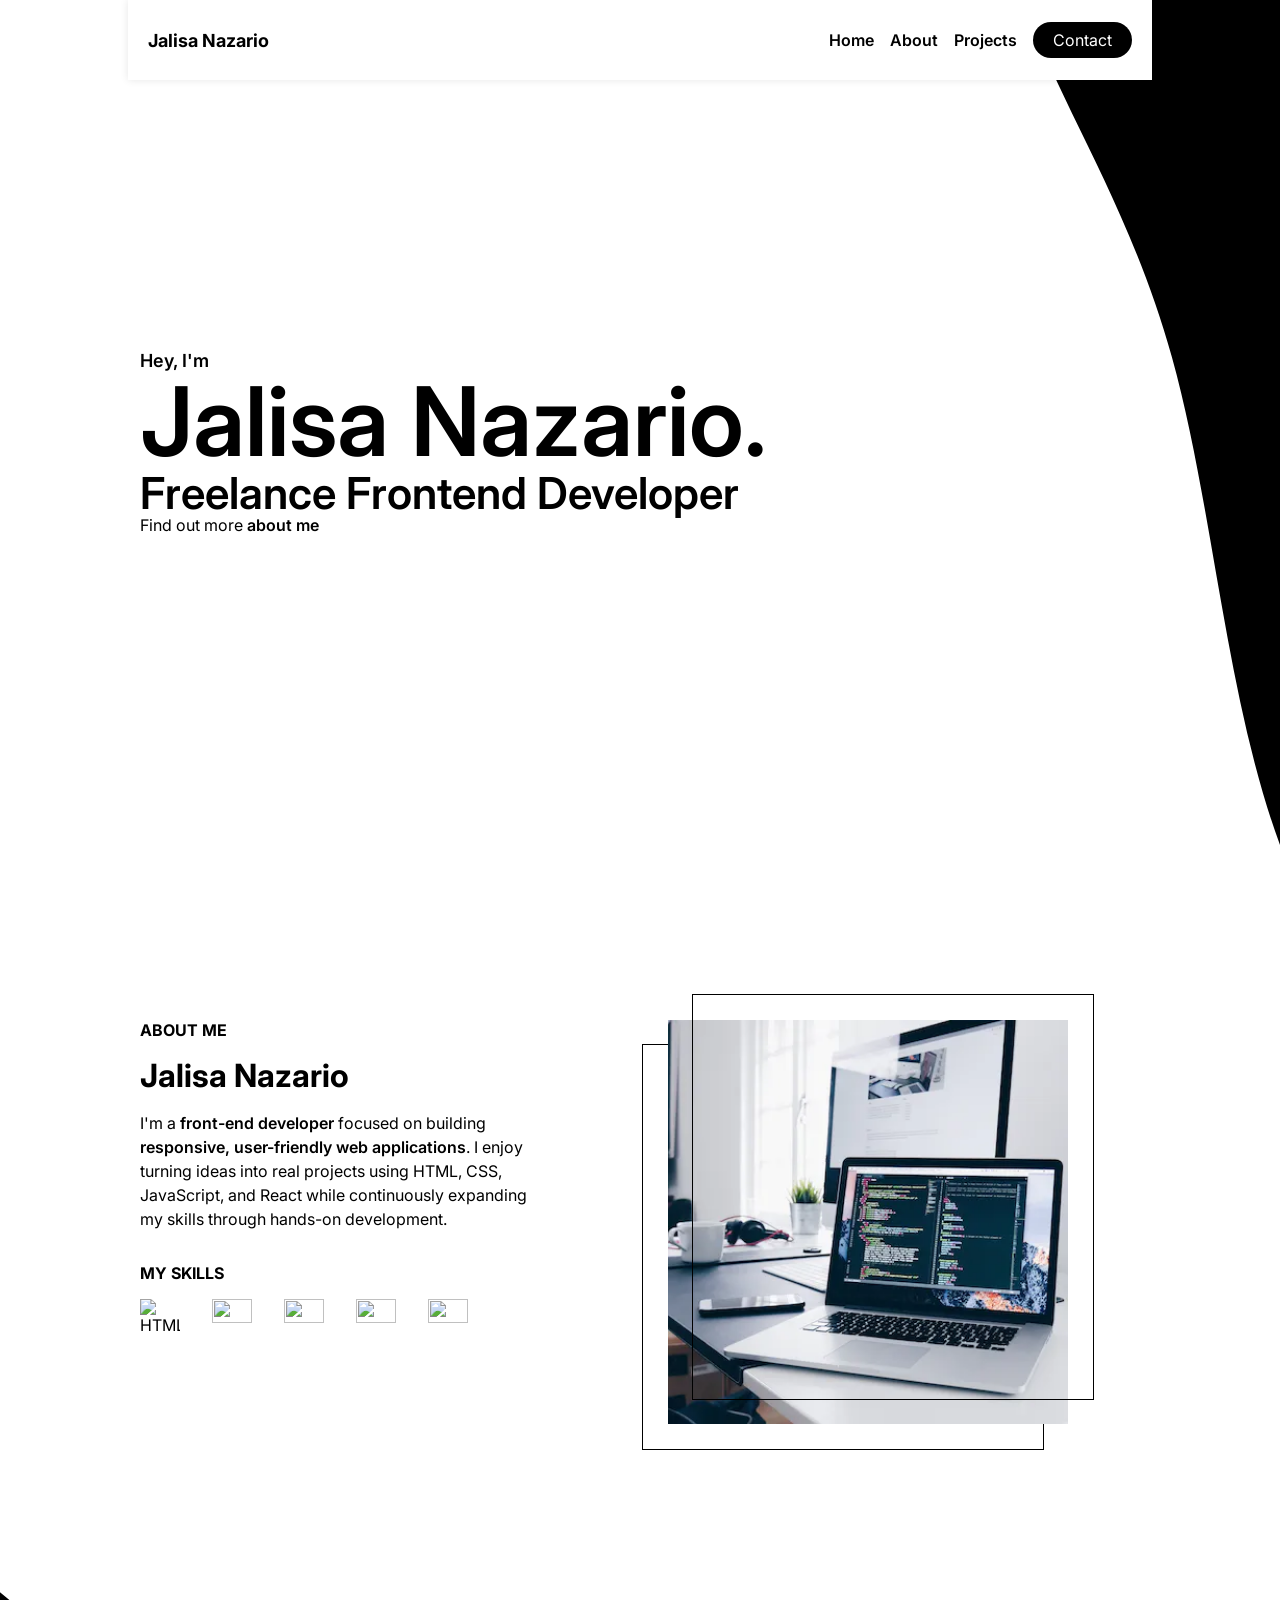
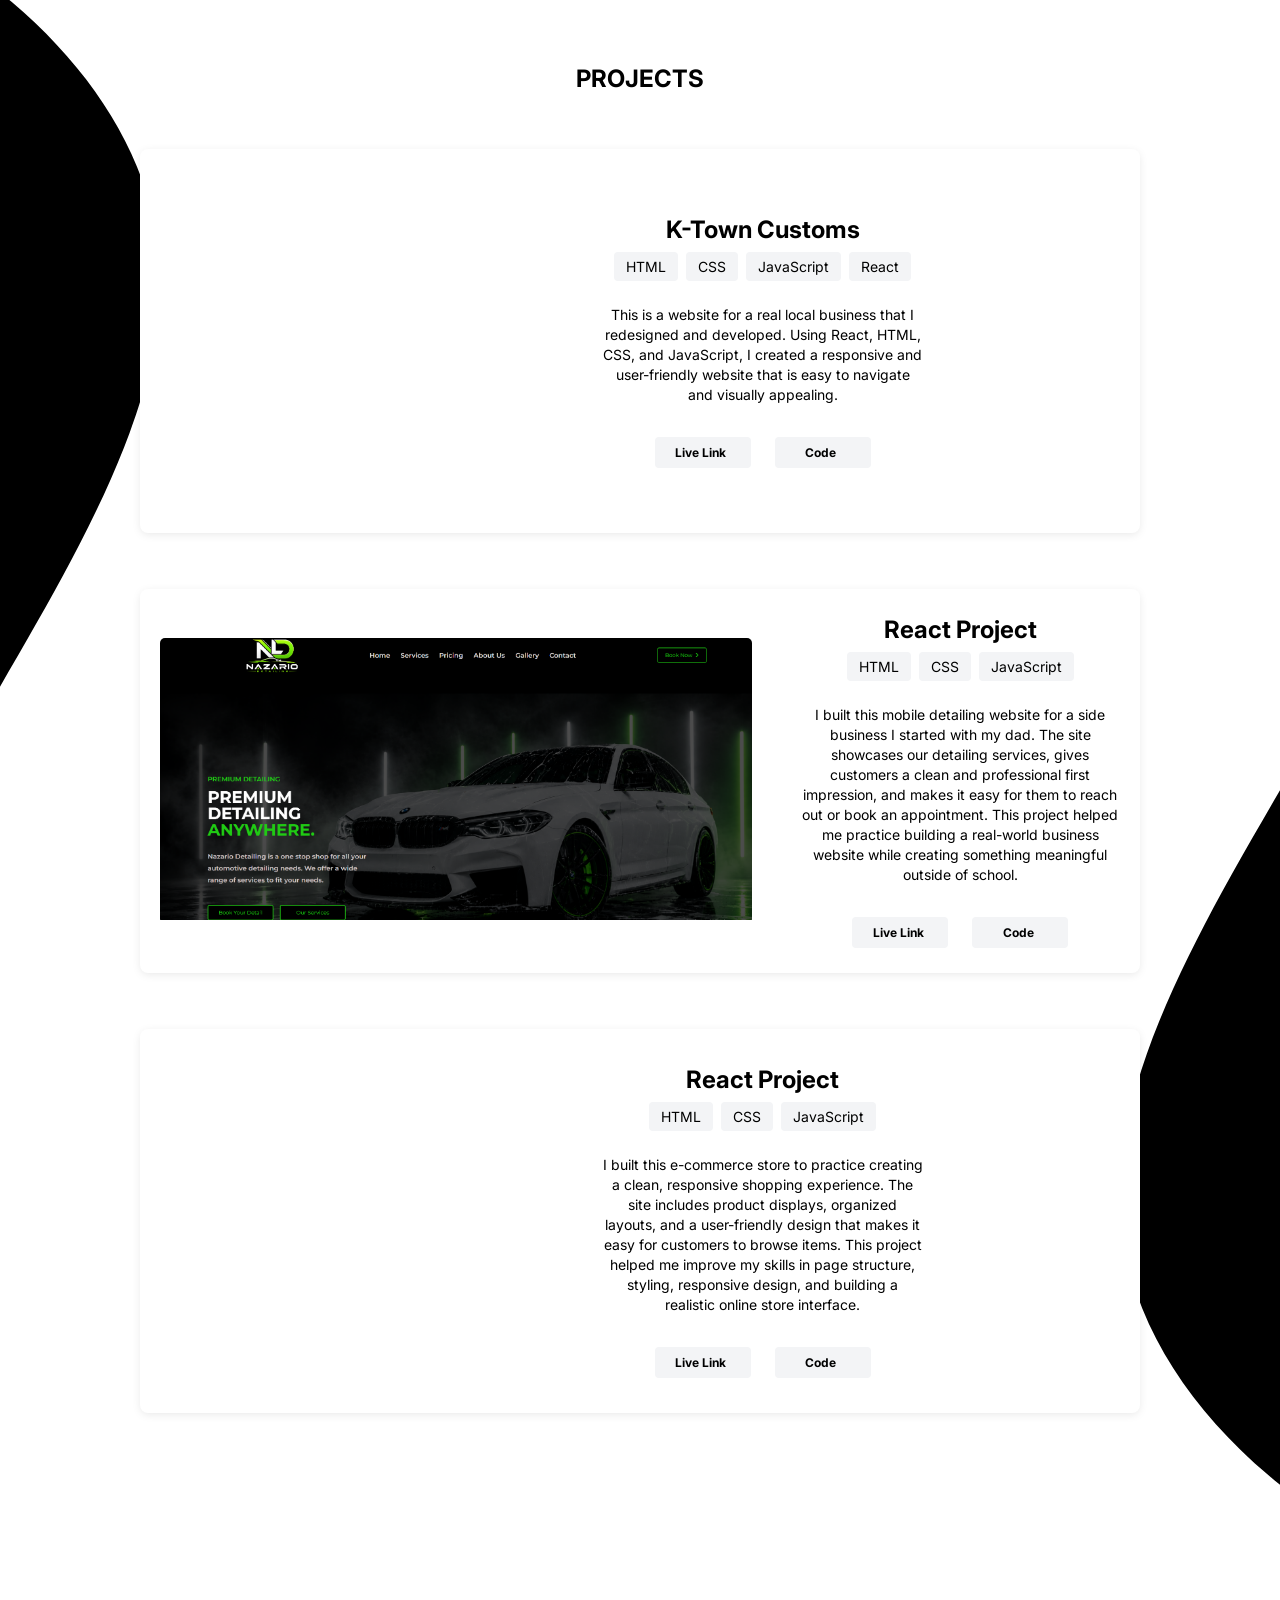
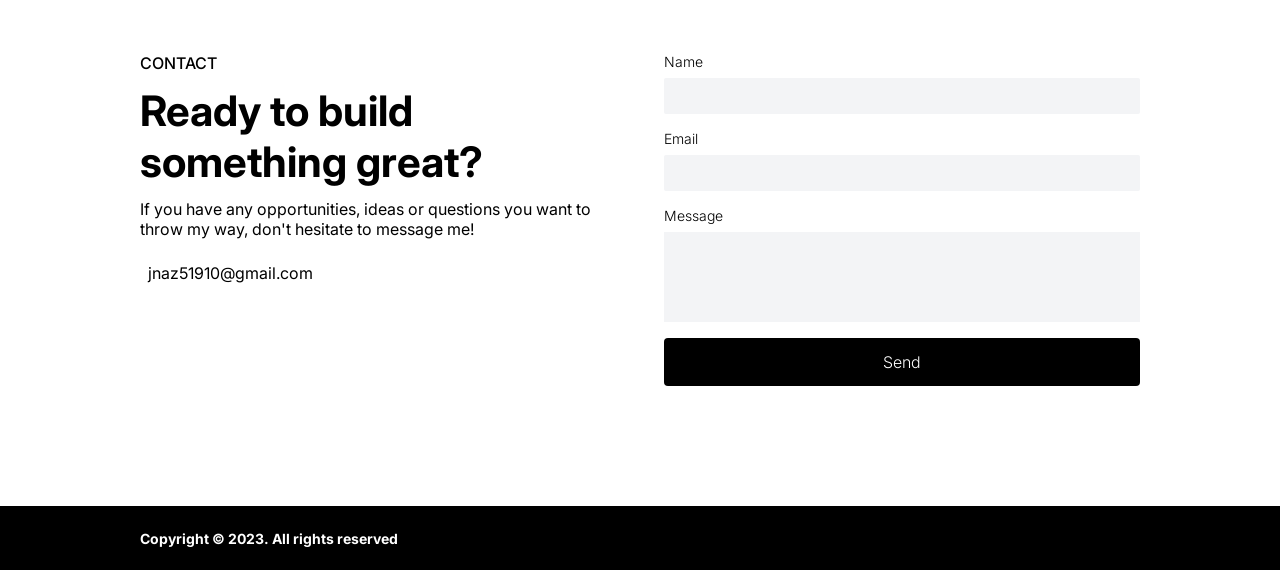
==== commit 91420ec0: "Projects update" ====
--- a/index.html
+++ b/index.html
@@ -10,24 +10,26 @@
       src="https://kit.fontawesome.com/13e8c55c7e.js"
       crossorigin="anonymous"
     ></script>
-    <script type="text/javascript"
-        src="https://cdn.jsdelivr.net/npm/@emailjs/browser@4/dist/email.min.js">
-</script>
-<script type="text/javascript">
-   (function(){
-      emailjs.init({
-        publicKey: "At-X1BsIB31_zpMRC",
-      });
-   })();
-</script>
+    <script
+      type="text/javascript"
+      src="https://cdn.jsdelivr.net/npm/@emailjs/browser@4/dist/email.min.js"
+    ></script>
+    <script type="text/javascript">
+      (function () {
+        emailjs.init({
+          publicKey: "At-X1BsIB31_zpMRC",
+        });
+      })();
+    </script>
   </head>
   <body>
-
     <div class="success">
       <i class="fa-regular fa-circle-check success__icon"></i>
       <div class="toast__text">
         <span class="success__span">Message sent!</span>
-        <p class="success__para">Your message has been received. I'll get back to you soon!</p>
+        <p class="success__para">
+          Your message has been received. I'll get back to you soon!
+        </p>
       </div>
     </div>
     <nav class="nav">
@@ -43,7 +45,7 @@
         </div>
 
         <button class="nav__menu" onclick="openMenu()">
-          <i class="fa-solid fa-bars"></i>
+          <i class="fa-solid fa-bars menu__btn"></i>
         </button>
       </div>
     </nav>
@@ -51,22 +53,23 @@
     <div class="menu__wrapper">
       <nav class="menu">
         <button class="menu__close" onclick="closeMenu()">
-          <i class="fa-solid fa-x"></i>
+          <i class="fa-solid fa-x close__btn"></i>
         </button>
         <div class="menu__links">
           <a href="#home" class="menu__link" onclick="closeMenu()">Home</a>
-          <a href="#about" class="menu__link"onclick="closeMenu()">About Me</a>
-          <a href="#projects" class="menu__link"onclick="closeMenu()">Projects</a>
-        <a href="#contact" class="menu__link"onclick="closeMenu()">
+          <a href="#about" class="menu__link" onclick="closeMenu()">About Me</a>
+          <a href="#projects" class="menu__link" onclick="closeMenu()"
+            >Projects</a
+          >
+          <a href="#contact" class="menu__link" onclick="closeMenu()">
             <button class="menu__link__button">Contact</button>
           </a>
         </div>
       </nav>
     </div>
 
-   
     <header id="home">
-       <svg
+      <svg
         id="visual"
         viewBox="0 0 1200 1300"
         width="880"
@@ -131,9 +134,14 @@
                 <h3 class="about__title">About me</h3>
                 <h4 class="about__text__subtitle">Jalisa Nazario</h4>
                 <p class="about__para">
-                  I'm a <span class="bold">freelance frontend developer</span> with <span class="bold">commercial, real-world experience</span> developing high quality web applications and
-                  solving difficult frontend problems with the use of HTML, CSS,
-                  JavaScript and React.
+                  I'm a
+                  <span class="bold">front-end developer</span> focused on
+                  building
+                  <span class="bold"
+                    >responsive, user-friendly web applications</span
+                  >. I enjoy turning ideas into real projects using HTML, CSS,
+                  JavaScript, and React while continuously expanding my skills
+                  through hands-on development.
                 </p>
               </div>
               <div class="about__skills">
@@ -164,7 +172,7 @@
                     <span class="about__skill__name">JavaScript</span>
                   </figure>
                   <figure class="about__skill">
-                     <img
+                    <img
                       src="https://cdn.iconscout.com/icon/free/png-256/react-3-1175109.png"
                       alt=""
                       class="about__skill__image"
@@ -172,7 +180,7 @@
                     <span class="about__skill__name">React</span>
                   </figure>
                   <figure class="about__skill">
-                   <img
+                    <img
                       src="https://upload.wikimedia.org/wikipedia/commons/4/46/Touchicon-180.png"
                       alt=""
                       class="about__skill__image"
@@ -189,59 +197,118 @@
         </div>
       </section>
       <section id="projects">
-         <svg
-        id="visual"
-        viewBox="0 0 1200 1300"
-        width="880"
-        height="1200"
-        xmlns="http://www.w3.org/2000/svg"
-        version="1.1"
-        class="blob blob-projects"
-      >
-        <g transform="translate(927.4519875387796 -111.9512848530959)">
-          <path
-            d="M648.8 -752.4C919.6 -545.9 1272.3 -416.2 1356.5 -200.5C1440.7 15.3 1256.4 317.2 1074.3 608.8C892.3 900.4 712.4 1181.7 443.3 1327C174.2 1472.2 -184.1 1481.3 -364.5 1290.3C-544.9 1099.4 -547.4 708.5 -624.9 430.5C-702.4 152.5 -854.9 -12.6 -829.6 -144.5C-804.2 -276.4 -601 -375.2 -433.1 -599.8C-265.2 -824.3 -132.6 -1174.7 28.2 -1208.3C189 -1241.9 378 -958.8 648.8 -752.4"
-            fill="#000000"
-          ></path>
-        </g>
-      </svg> <svg
-        id="visual"
-        viewBox="0 0 1200 1300"
-        width="880"
-        height="1200"
-        xmlns="http://www.w3.org/2000/svg"
-        version="1.1"
-        class="blob blob-projects2"
-      >
-        <g transform="translate(927.4519875387796 -111.9512848530959)">
-          <path
-            d="M648.8 -752.4C919.6 -545.9 1272.3 -416.2 1356.5 -200.5C1440.7 15.3 1256.4 317.2 1074.3 608.8C892.3 900.4 712.4 1181.7 443.3 1327C174.2 1472.2 -184.1 1481.3 -364.5 1290.3C-544.9 1099.4 -547.4 708.5 -624.9 430.5C-702.4 152.5 -854.9 -12.6 -829.6 -144.5C-804.2 -276.4 -601 -375.2 -433.1 -599.8C-265.2 -824.3 -132.6 -1174.7 28.2 -1208.3C189 -1241.9 378 -958.8 648.8 -752.4"
-            fill="#000000"
-          ></path>
-        </g>
-      </svg>
+        <svg
+          id="visual"
+          viewBox="0 0 1200 1300"
+          width="880"
+          height="1200"
+          xmlns="http://www.w3.org/2000/svg"
+          version="1.1"
+          class="blob blob-projects"
+        >
+          <g transform="translate(927.4519875387796 -111.9512848530959)">
+            <path
+              d="M648.8 -752.4C919.6 -545.9 1272.3 -416.2 1356.5 -200.5C1440.7 15.3 1256.4 317.2 1074.3 608.8C892.3 900.4 712.4 1181.7 443.3 1327C174.2 1472.2 -184.1 1481.3 -364.5 1290.3C-544.9 1099.4 -547.4 708.5 -624.9 430.5C-702.4 152.5 -854.9 -12.6 -829.6 -144.5C-804.2 -276.4 -601 -375.2 -433.1 -599.8C-265.2 -824.3 -132.6 -1174.7 28.2 -1208.3C189 -1241.9 378 -958.8 648.8 -752.4"
+              fill="#000000"
+            ></path>
+          </g>
+        </svg>
+        <svg
+          id="visual"
+          viewBox="0 0 1200 1300"
+          width="880"
+          height="1200"
+          xmlns="http://www.w3.org/2000/svg"
+          version="1.1"
+          class="blob blob-projects2"
+        >
+          <g transform="translate(927.4519875387796 -111.9512848530959)">
+            <path
+              d="M648.8 -752.4C919.6 -545.9 1272.3 -416.2 1356.5 -200.5C1440.7 15.3 1256.4 317.2 1074.3 608.8C892.3 900.4 712.4 1181.7 443.3 1327C174.2 1472.2 -184.1 1481.3 -364.5 1290.3C-544.9 1099.4 -547.4 708.5 -624.9 430.5C-702.4 152.5 -854.9 -12.6 -829.6 -144.5C-804.2 -276.4 -601 -375.2 -433.1 -599.8C-265.2 -824.3 -132.6 -1174.7 28.2 -1208.3C189 -1241.9 378 -958.8 648.8 -752.4"
+              fill="#000000"
+            ></path>
+          </g>
+        </svg>
         <div class="container">
           <div class="row project__row">
             <h2 class="project__title">Projects</h2>
             <div class="project">
-              <figure class="project__image__wrapper">,
+              <figure class="project__image__wrapper">
                 <img
-                 src="assets/project-image.png" 
-                 alt="" 
-                 class="project__image"
+                  src="assets/project-image1.png"
+                  alt=""
+                  class="project__image"
                 />
                 <div class="project__image__links">
                   <a
                     class="project__image__link"
                     target="_blank"
-                    href="https://website.com"
-                  >
-                    <i class="fa-solid fa-up-right-from-square"></i>
-                  </a>
-                  <a
-                    class="project__image__link"
-                    target="_blank"
-                    href="https://github.com/yourrepo"
+                    href="https://portfolio-amber-zeta-l7vhgse139.vercel.app/"
+                  >
+                    <i class="fa-solid fa-up-right-from-square"></i>
+                  </a>
+                  <a
+                    class="project__image__link"
+                    target="_blank"
+                    href="https://github.com/Dev-Her/local-business-remodel"
+                  >
+                    <i class="fa-brands fa-github"></i>
+                  </a>
+                </div>
+              </figure>
+              <div class="project__description">
+                <h3 class="projects__title">K-Town Customs</h3>
+                <div class="project__skills">
+                  <div class="project__skill">HTML</div>
+                  <div class="project__skill">CSS</div>
+                  <div class="project__skill">JavaScript</div>
+                  <div class="project__skill">React</div>
+                </div>
+                <p class="project__para">
+                  This is a website for a real local business that I redesigned
+                  and developed. Using React, HTML, CSS, and JavaScript, I
+                  created a responsive and user-friendly website that is easy to
+                  navigate and visually appealing.
+                </p>
+                <div class="project__links">
+                  <a
+                    href="https://portfolio-amber-zeta-l7vhgse139.vercel.app/"
+                    target="_blank"
+                    class="project__link"
+                  >
+                    <span>Live Link</span>
+                    <i class="fa-solid fa-up-right-from-square"></i>
+                  </a>
+                  <a
+                    href="https://github.com/Dev-Her/local-business-remodel"
+                    target="_blank"
+                    class="project__link"
+                  >
+                    <span>Code</span>
+                    <i class="fa-brands fa-github"></i>
+                  </a>
+                </div>
+              </div>
+            </div>
+            <div class="project">
+              <figure class="project__image__wrapper">
+                <img
+                  src="assets/project-image2.png"
+                  alt=""
+                  class="project__image"
+                />
+                <div class="project__image__links">
+                  <a
+                    class="project__image__link"
+                    target="_blank"
+                    href="https://mobile-detailing-teal.vercel.app/"
+                  >
+                    <i class="fa-solid fa-up-right-from-square"></i>
+                  </a>
+                  <a
+                    class="project__image__link"
+                    target="_blank"
+                    href="https://github.com/Dev-Her/mobile-detailing"
                   >
                     <i class="fa-brands fa-github"></i>
                   </a>
@@ -253,15 +320,30 @@
                   <div class="project__skill">HTML</div>
                   <div class="project__skill">CSS</div>
                   <div class="project__skill">JavaScript</div>
-                  <div class="project__skill">React</div>
-                </div>
-                <p class="project__para">Lorem ipsum dolor sit amet consectetur adipisicing elit. Saepe illo voluptatum perspiciatis animi consequatur velit modi, possimus id! Accusantium id tempora molestias quaerat alias fugiat.</p>
+                </div>
+                <p class="project__para">
+                  I built this mobile detailing website for a side business I
+                  started with my dad. The site showcases our detailing
+                  services, gives customers a clean and professional first
+                  impression, and makes it easy for them to reach out or book an
+                  appointment. This project helped me practice building a
+                  real-world business website while creating something
+                  meaningful outside of school.
+                </p>
                 <div class="project__links">
-                  <a href="" class="project__link">
+                  <a
+                    href="https://mobile-detailing-teal.vercel.app/"
+                    target="_blank"
+                    class="project__link"
+                  >
                     <span>Live Link</span>
                     <i class="fa-solid fa-up-right-from-square"></i>
                   </a>
-                  <a href="" class="project__link">
+                  <a
+                    href="https://github.com/Dev-Her/mobile-detailing"
+                    target="_blank"
+                    class="project__link"
+                  >
                     <span>Code</span>
                     <i class="fa-brands fa-github"></i>
                   </a>
@@ -271,22 +353,22 @@
             <div class="project">
               <figure class="project__image__wrapper">
                 <img
-                 src="assets/project-image.png" 
-                 alt="" 
-                 class="project__image"
+                  src="assets/project-image3.png"
+                  alt=""
+                  class="project__image"
                 />
                 <div class="project__image__links">
                   <a
                     class="project__image__link"
                     target="_blank"
-                    href="https://website.com"
-                  >
-                    <i class="fa-solid fa-up-right-from-square"></i>
-                  </a>
-                  <a
-                    class="project__image__link"
-                    target="_blank"
-                    href="https://github.com/yourrepo"
+                    href="https://ecomstore-iota.vercel.app/"
+                  >
+                    <i class="fa-solid fa-up-right-from-square"></i>
+                  </a>
+                  <a
+                    class="project__image__link"
+                    target="_blank"
+                    href="https://github.com/Dev-Her/ecomstore"
                   >
                     <i class="fa-brands fa-github"></i>
                   </a>
@@ -298,105 +380,30 @@
                   <div class="project__skill">HTML</div>
                   <div class="project__skill">CSS</div>
                   <div class="project__skill">JavaScript</div>
-                  <div class="project__skill">React</div>
-                </div>
-                <p class="project__para">Lorem ipsum dolor sit amet consectetur adipisicing elit. Saepe illo voluptatum perspiciatis animi consequatur velit modi, possimus id! Accusantium id tempora molestias quaerat alias fugiat.</p>
+                </div>
+                <p class="project__para">
+                  I built this e-commerce store to practice creating a clean,
+                  responsive shopping experience. The site includes product
+                  displays, organized layouts, and a user-friendly design that
+                  makes it easy for customers to browse items. This project
+                  helped me improve my skills in page structure, styling,
+                  responsive design, and building a realistic online store
+                  interface.
+                </p>
                 <div class="project__links">
-                  <a href="" class="project__link">
+                  <a
+                    href="https://ecomstore-iota.vercel.app/"
+                    target="_blank"
+                    class="project__link"
+                  >
                     <span>Live Link</span>
                     <i class="fa-solid fa-up-right-from-square"></i>
                   </a>
-                  <a href="" class="project__link">
-                    <span>Code</span>
-                    <i class="fa-brands fa-github"></i>
-                  </a>
-                </div>
-              </div>
-            </div>
-            <div class="project">
-              <figure class="project__image__wrapper">
-                <img
-                 src="assets/project-image.png" 
-                 alt="" 
-                 class="project__image"
-                />
-                <div class="project__image__links">
-                  <a
-                    class="project__image__link"
-                    target="_blank"
-                    href="https://website.com"
-                  >
-                    <i class="fa-solid fa-up-right-from-square"></i>
-                  </a>
-                  <a
-                    class="project__image__link"
-                    target="_blank"
-                    href="https://github.com/yourrepo"
-                  >
-                    <i class="fa-brands fa-github"></i>
-                  </a>
-                </div>
-              </figure>
-              <div class="project__description">
-                <h3 class="projects__title">React Project</h3>
-                <div class="project__skills">
-                  <div class="project__skill">HTML</div>
-                  <div class="project__skill">CSS</div>
-                  <div class="project__skill">JavaScript</div>
-                  <div class="project__skill">React</div>
-                </div>
-                <p class="project__para">Lorem ipsum dolor sit amet consectetur adipisicing elit. Saepe illo voluptatum perspiciatis animi consequatur velit modi, possimus id! Accusantium id tempora molestias quaerat alias fugiat.</p>
-                <div class="project__links">
-                  <a href="" class="project__link">
-                    <span>Live Link</span>
-                    <i class="fa-solid fa-up-right-from-square"></i>
-                  </a>
-                  <a href="" class="project__link">
-                    <span>Code</span>
-                    <i class="fa-brands fa-github"></i>
-                  </a>
-                </div>
-              </div>
-            </div>
-            <div class="project">
-              <figure class="project__image__wrapper">
-                <img
-                 src="assets/project-image.png" 
-                 alt="" 
-                 class="project__image"
-                />
-                <div class="project__image__links">
-                  <a
-                    class="project__image__link"
-                    target="_blank"
-                    href="https://website.com"
-                  >
-                    <i class="fa-solid fa-up-right-from-square"></i>
-                  </a>
-                  <a
-                    class="project__image__link"
-                    target="_blank"
-                    href="https://github.com/yourrepo"
-                  >
-                    <i class="fa-brands fa-github"></i>
-                  </a>
-                </div>
-              </figure>
-              <div class="project__description">
-                <h3 class="projects__title">React Project</h3>
-                <div class="project__skills">
-                  <div class="project__skill">HTML</div>
-                  <div class="project__skill">CSS</div>
-                  <div class="project__skill">JavaScript</div>
-                  <div class="project__skill">React</div>
-                </div>
-                <p class="project__para">Lorem ipsum dolor sit amet consectetur adipisicing elit. Saepe illo voluptatum perspiciatis animi consequatur velit modi, possimus id! Accusantium id tempora molestias quaerat alias fugiat.</p>
-                <div class="project__links">
-                  <a href="" class="project__link">
-                    <span>Live Link</span>
-                    <i class="fa-solid fa-up-right-from-square"></i>
-                  </a>
-                  <a href="" class="project__link">
+                  <a
+                    href="https://github.com/Dev-Her/ecomstore"
+                    target="_blank"
+                    class="project__link"
+                  >
                     <span>Code</span>
                     <i class="fa-brands fa-github"></i>
                   </a>
@@ -412,31 +419,50 @@
             <div class="contact__description">
               <h2 class="contact__title">Contact</h2>
               <h3 class="contact__subtitle">Ready to build something great?</h3>
-              <p class="contact__para">If you have any opportunities, ideas or questions you want to throw my way, don't hesitate to message me!</p>
-              <a href="mailto:jnazib1@gmail.com" class="contact__link">
+              <p class="contact__para">
+                If you have any opportunities, ideas or questions you want to
+                throw my way, don't hesitate to message me!
+              </p>
+              <a href="mailto:jnaz51910@gmail.com" class="contact__link">
                 <i class="fa-solid fa-envelope"></i>
-                <span>jnazib1@gmail.com</span>
+                <span>jnaz51910@gmail.com</span>
               </a>
             </div>
-            
+
             <form action="" class="contact__form" onsubmit="sendEmail(event)">
               <div class="form__item">
                 <label for="" class="form__item__label">Name</label>
-                <input type="text" name="name" required class="form__item__input">
+                <input
+                  type="text"
+                  name="name"
+                  required
+                  class="form__item__input"
+                />
               </div>
               <div class="form__item">
                 <label for="" class="form__item__label">Email</label>
-                <input type="email"  name="email" required class="form__item__input">
+                <input
+                  type="email"
+                  name="email"
+                  required
+                  class="form__item__input"
+                />
               </div>
               <div class="form__item">
                 <label for="" class="form__item__label">Message</label>
-                <textarea required name="message" class="form__item__textarea"></textarea>
+                <textarea
+                  required
+                  name="message"
+                  class="form__item__textarea"
+                ></textarea>
               </div>
               <button class="contact__form__submit">
                 Send
-              <div class="contact__form__loading hidden">
-                <i class="fa-solid fa-spinner contact__form__loading__icon"></i>
-              </div> 
+                <div class="contact__form__loading hidden">
+                  <i
+                    class="fa-solid fa-spinner contact__form__loading__icon"
+                  ></i>
+                </div>
               </button>
             </form>
           </div>
@@ -444,22 +470,22 @@
       </section>
     </main>
     <footer>
-  
-        <div class="row footer__row">
-          <span class="footer__span">Copyright &copy; 2023. All rights reserved</span>
-          <div class="footer__links">
-            <a href="" class="footer__link">
-              <i class="fa-brands fa-linkedin"></i>
-            </a>
-            <a href="" class="footer__link">
-              <i class="fa-brands fa-github"></i>
-            </a>
-            <a href="" class="footer__link">
-              <i class="fa-solid fa-file-pdf"></i>
-            </a>
-          </div>
-        </div>
-      
+      <div class="row footer__row">
+        <span class="footer__span"
+          >Copyright &copy; 2023. All rights reserved</span
+        >
+        <div class="footer__links">
+          <a href="" class="footer__link">
+            <i class="fa-brands fa-linkedin"></i>
+          </a>
+          <a href="" class="footer__link">
+            <i class="fa-brands fa-github"></i>
+          </a>
+          <a href="" class="footer__link">
+            <i class="fa-solid fa-file-pdf"></i>
+          </a>
+        </div>
+      </div>
     </footer>
   </body>
 </html>
--- a/style.css
+++ b/style.css
@@ -127,7 +127,7 @@
 /* side bar menu */
 
 .nav__menu {
-  background-color: transparent;
+  background-color: white;
   border: none;
   font-size: 24px;
   display: none;
@@ -159,6 +159,11 @@
   max-width: 320px;
   transform: translateX(100%);
   transition: 300ms ease;
+}
+
+.menu__btn,
+.close__btn {
+  color: var(--primary);
 }
 
 .open .menu {
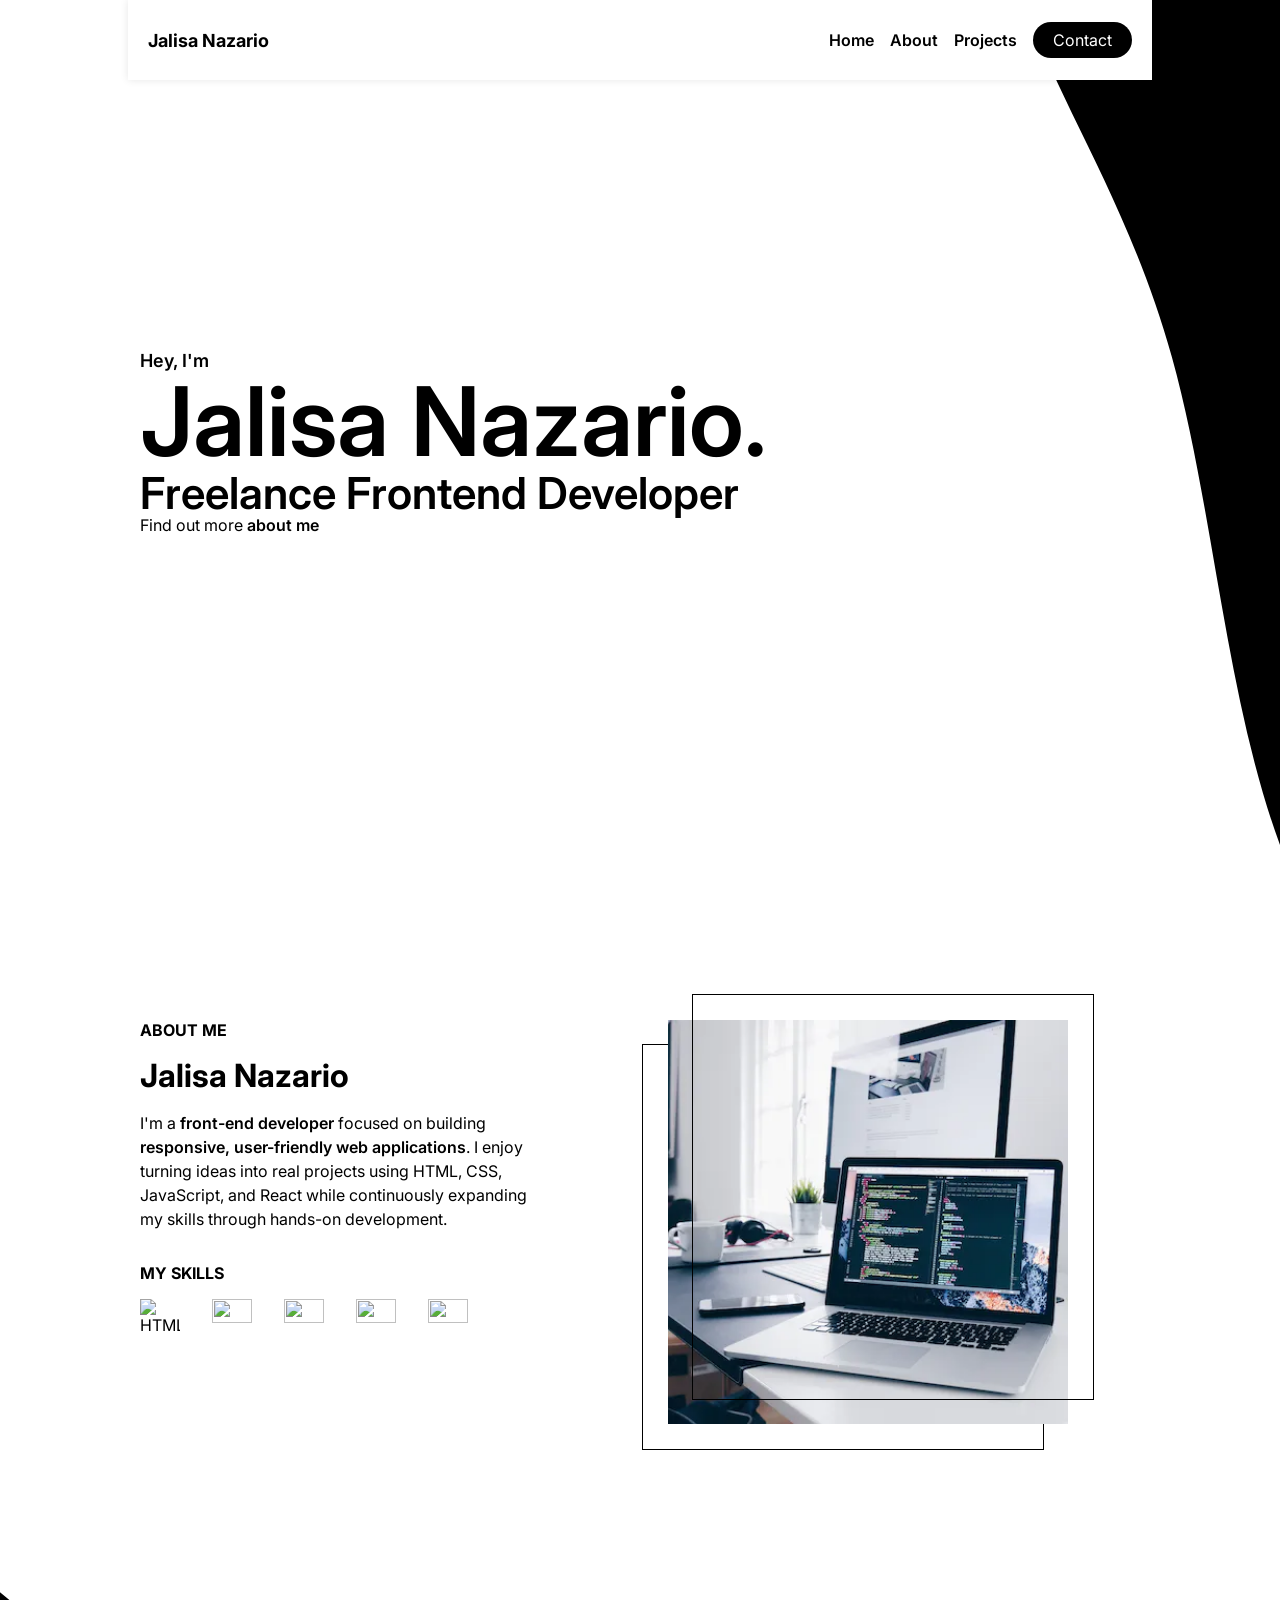
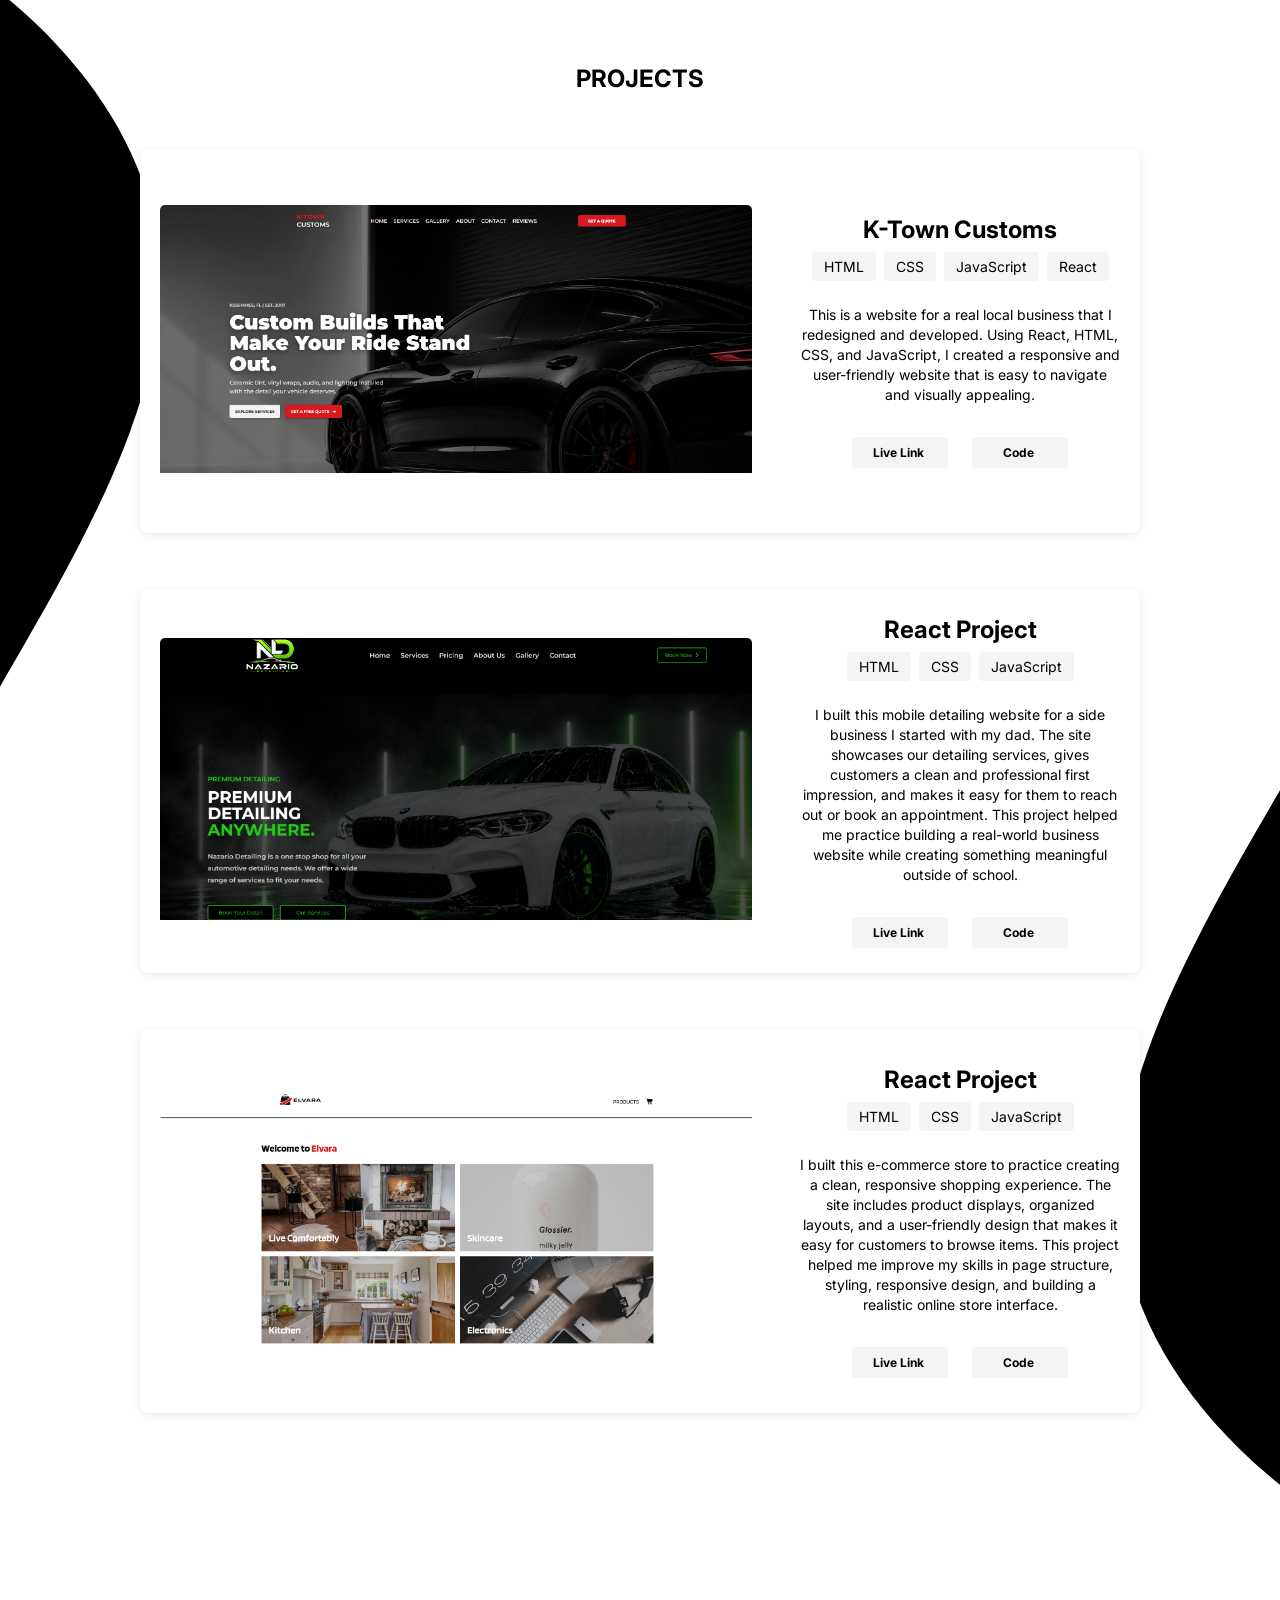
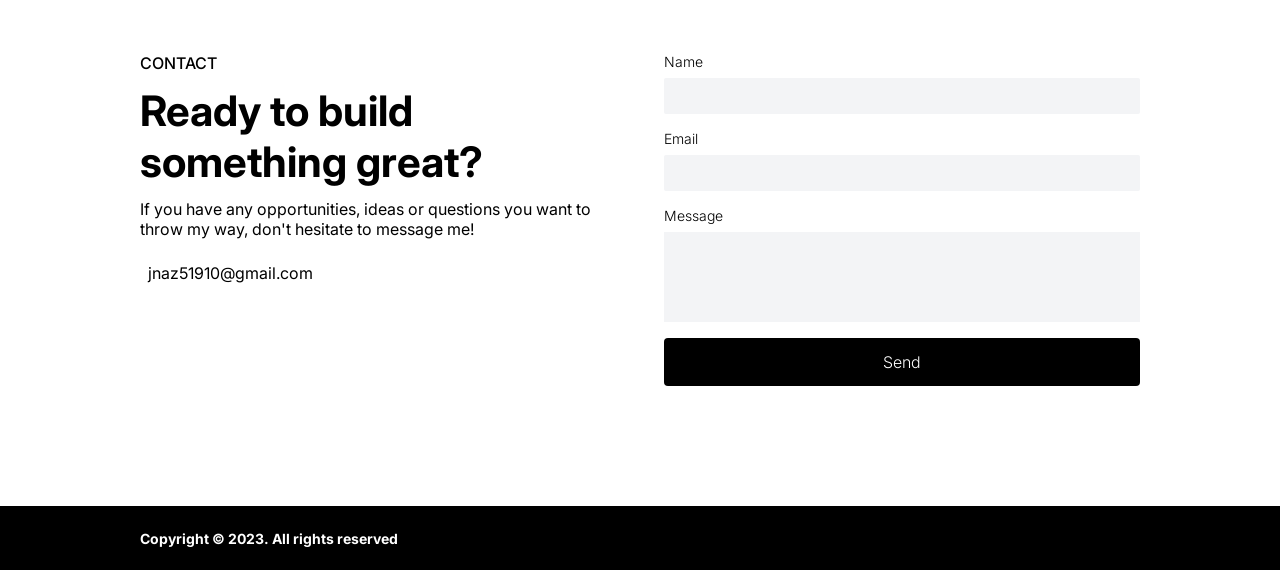
==== commit b32cbf33: "Fix deployed image paths" ====
--- a/index.html
+++ b/index.html
@@ -235,7 +235,7 @@
             <div class="project">
               <figure class="project__image__wrapper">
                 <img
-                  src="assets/project-image1.png"
+                  src="assets/project-image1.PNG"
                   alt=""
                   class="project__image"
                 />
@@ -353,7 +353,7 @@
             <div class="project">
               <figure class="project__image__wrapper">
                 <img
-                  src="assets/project-image3.png"
+                  src="assets/project-image3.PNG"
                   alt=""
                   class="project__image"
                 />
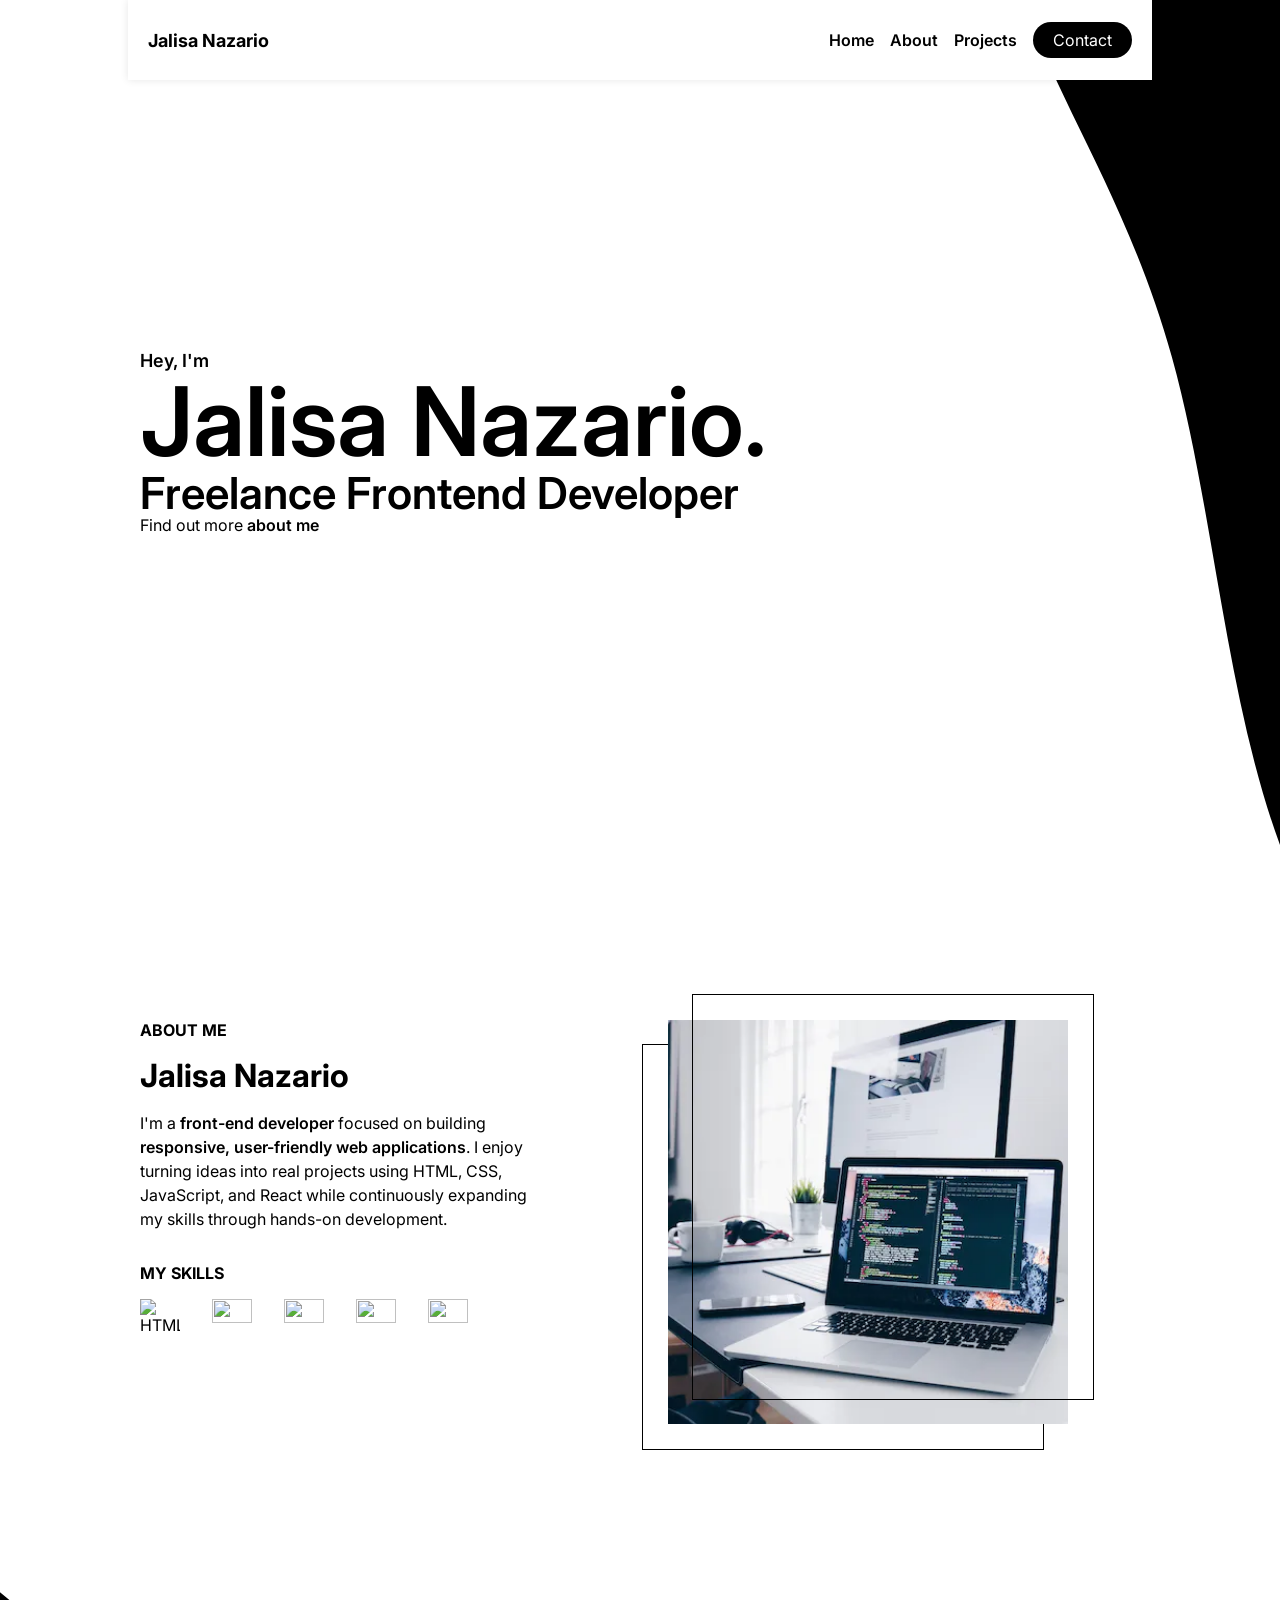
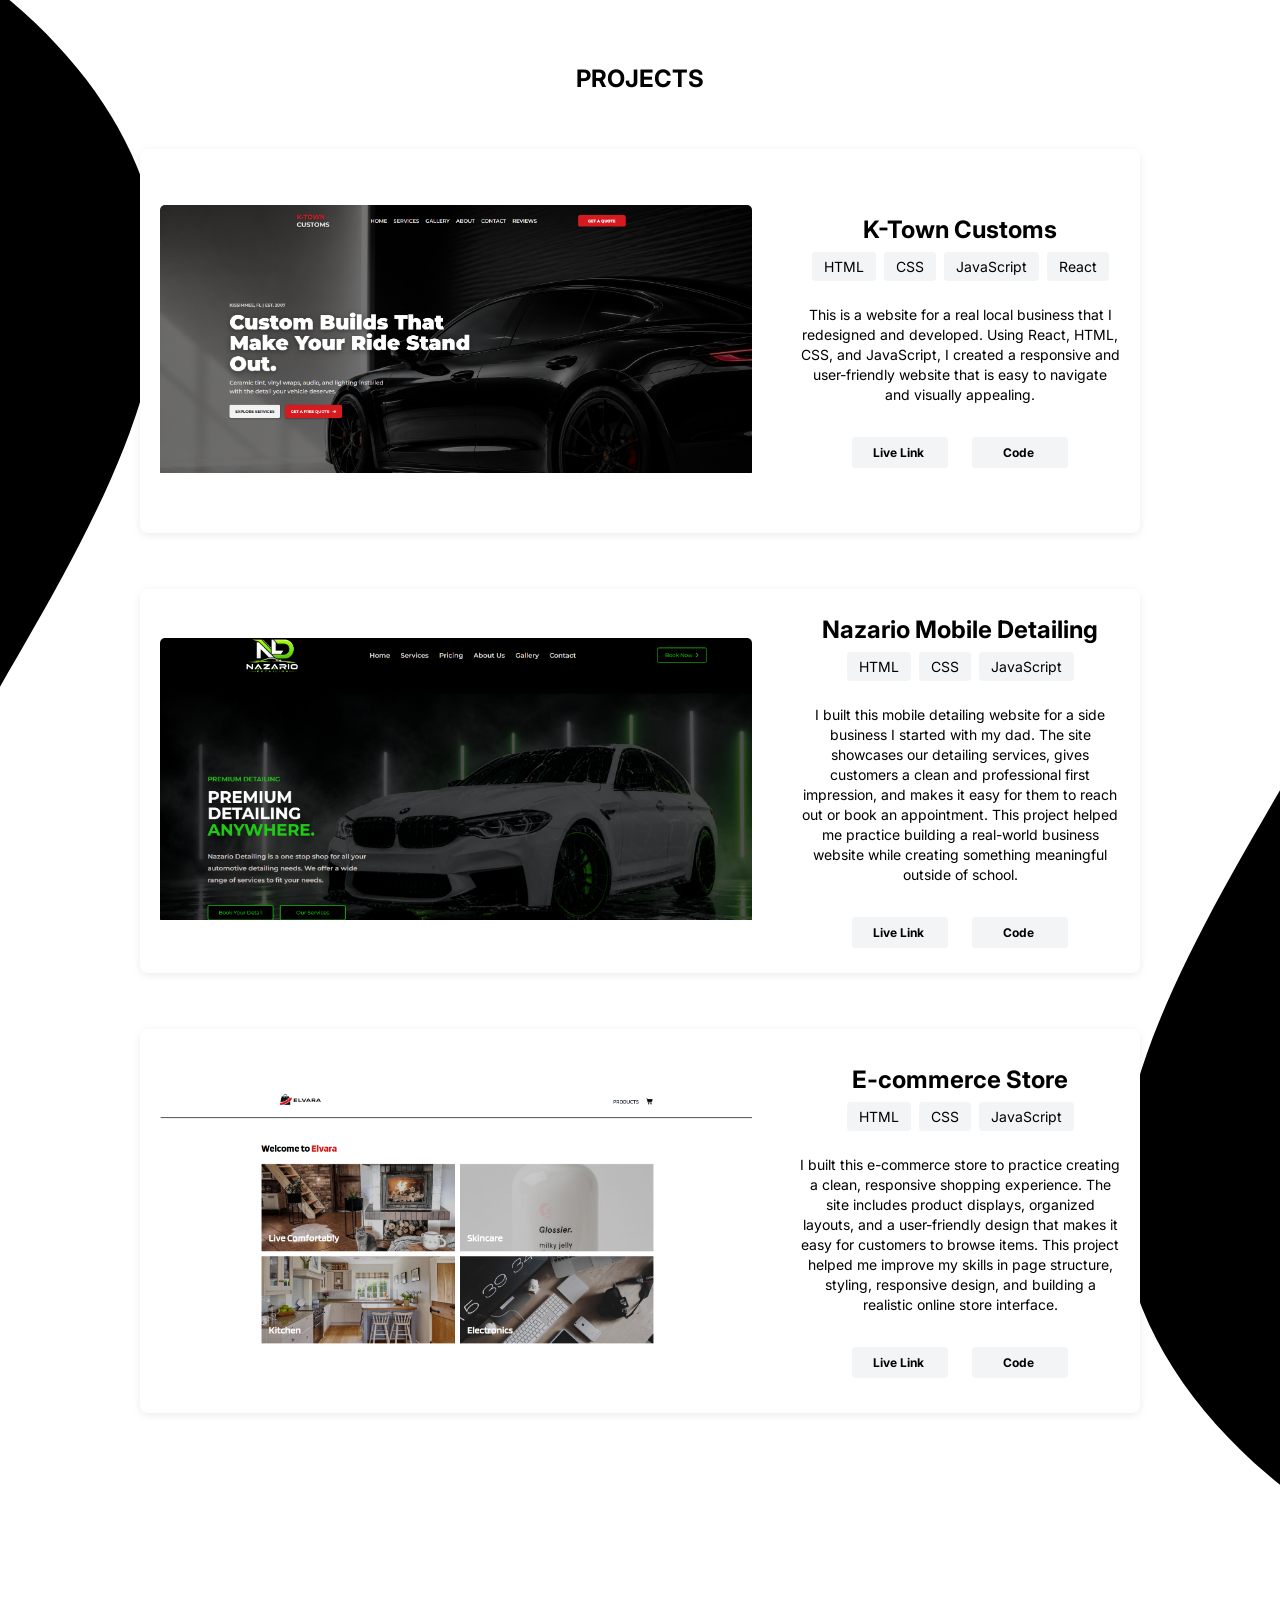
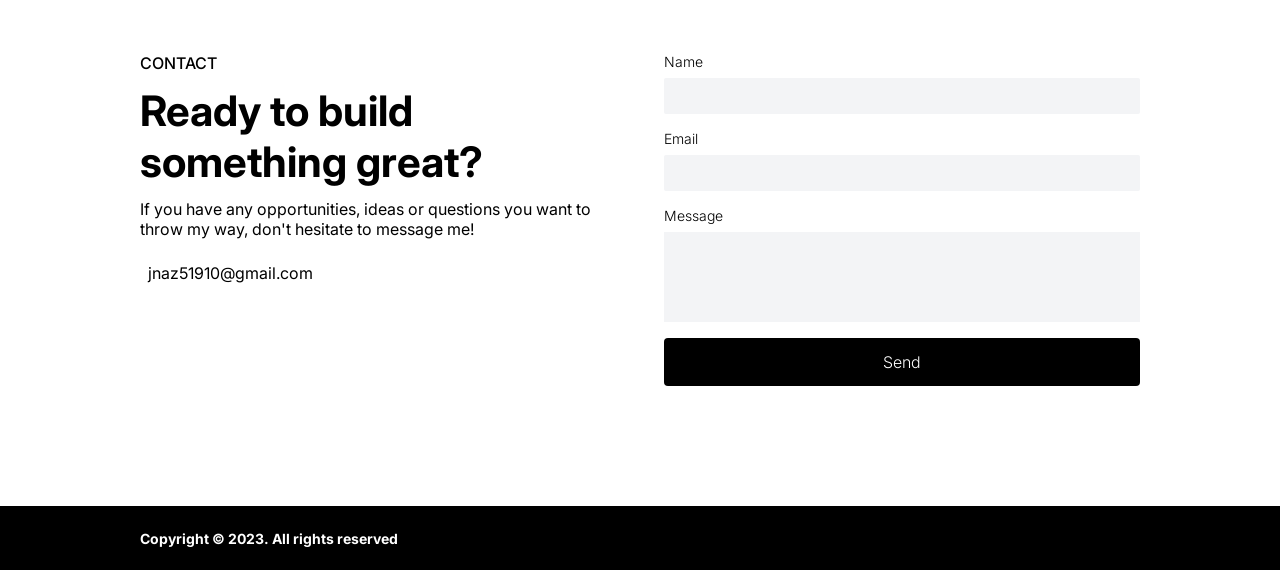
==== commit 543606c2: "update" ====
--- a/index.html
+++ b/index.html
@@ -315,7 +315,7 @@
                 </div>
               </figure>
               <div class="project__description">
-                <h3 class="projects__title">React Project</h3>
+                <h3 class="projects__title">Nazario Mobile Detailing</h3>
                 <div class="project__skills">
                   <div class="project__skill">HTML</div>
                   <div class="project__skill">CSS</div>
@@ -375,7 +375,7 @@
                 </div>
               </figure>
               <div class="project__description">
-                <h3 class="projects__title">React Project</h3>
+                <h3 class="projects__title">E-commerce Store</h3>
                 <div class="project__skills">
                   <div class="project__skill">HTML</div>
                   <div class="project__skill">CSS</div>
